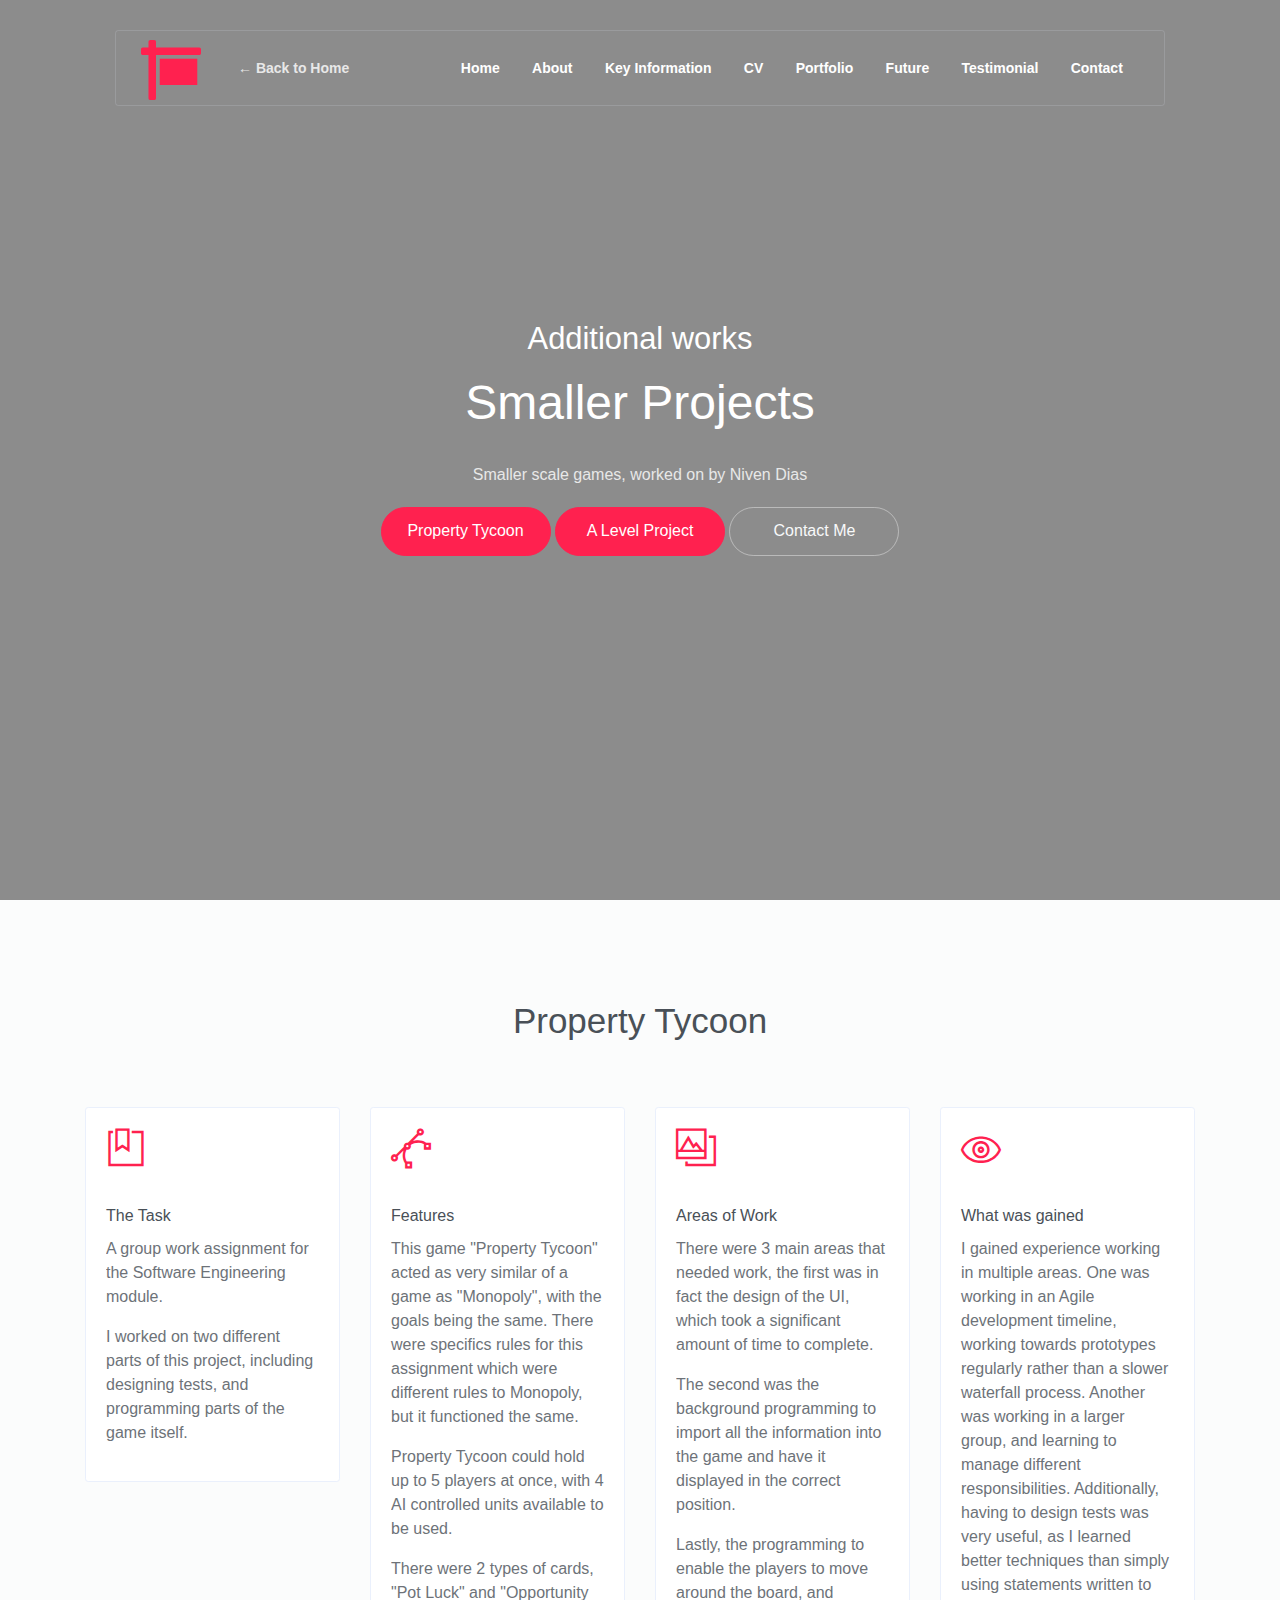
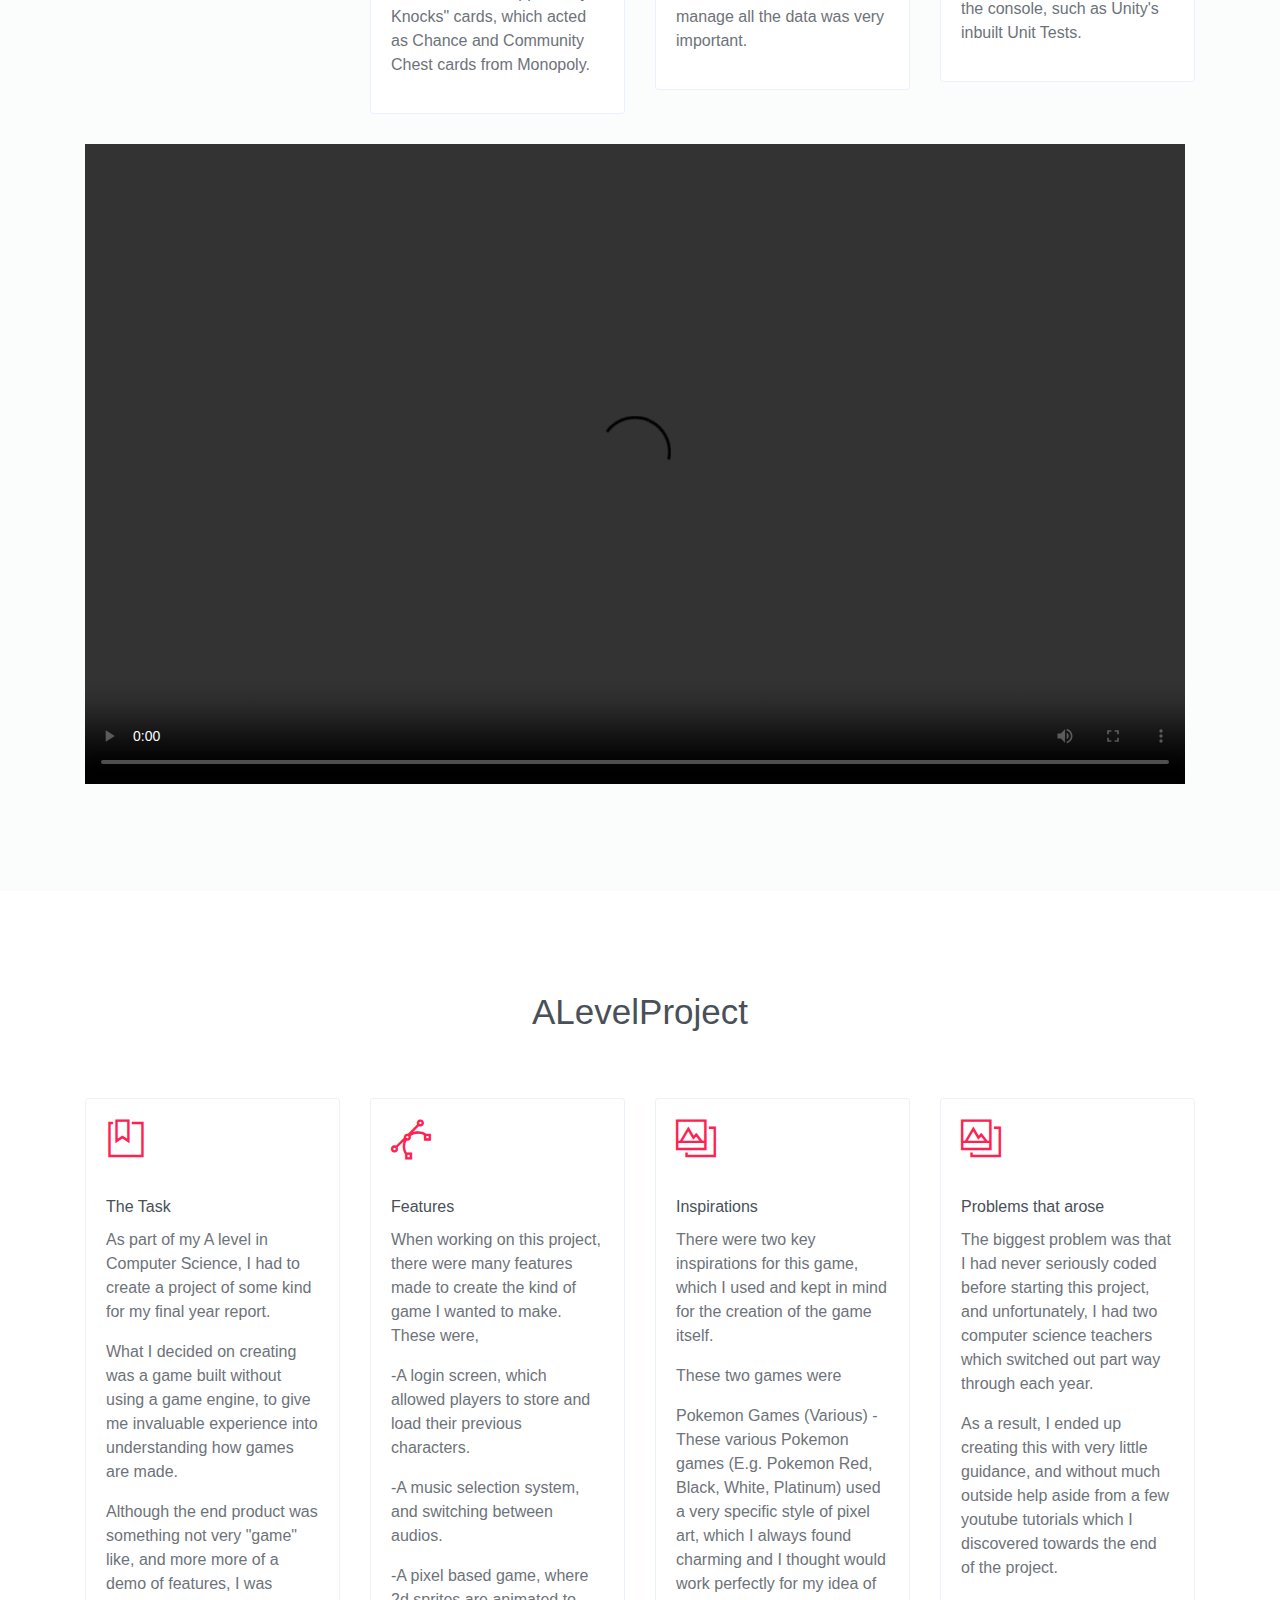
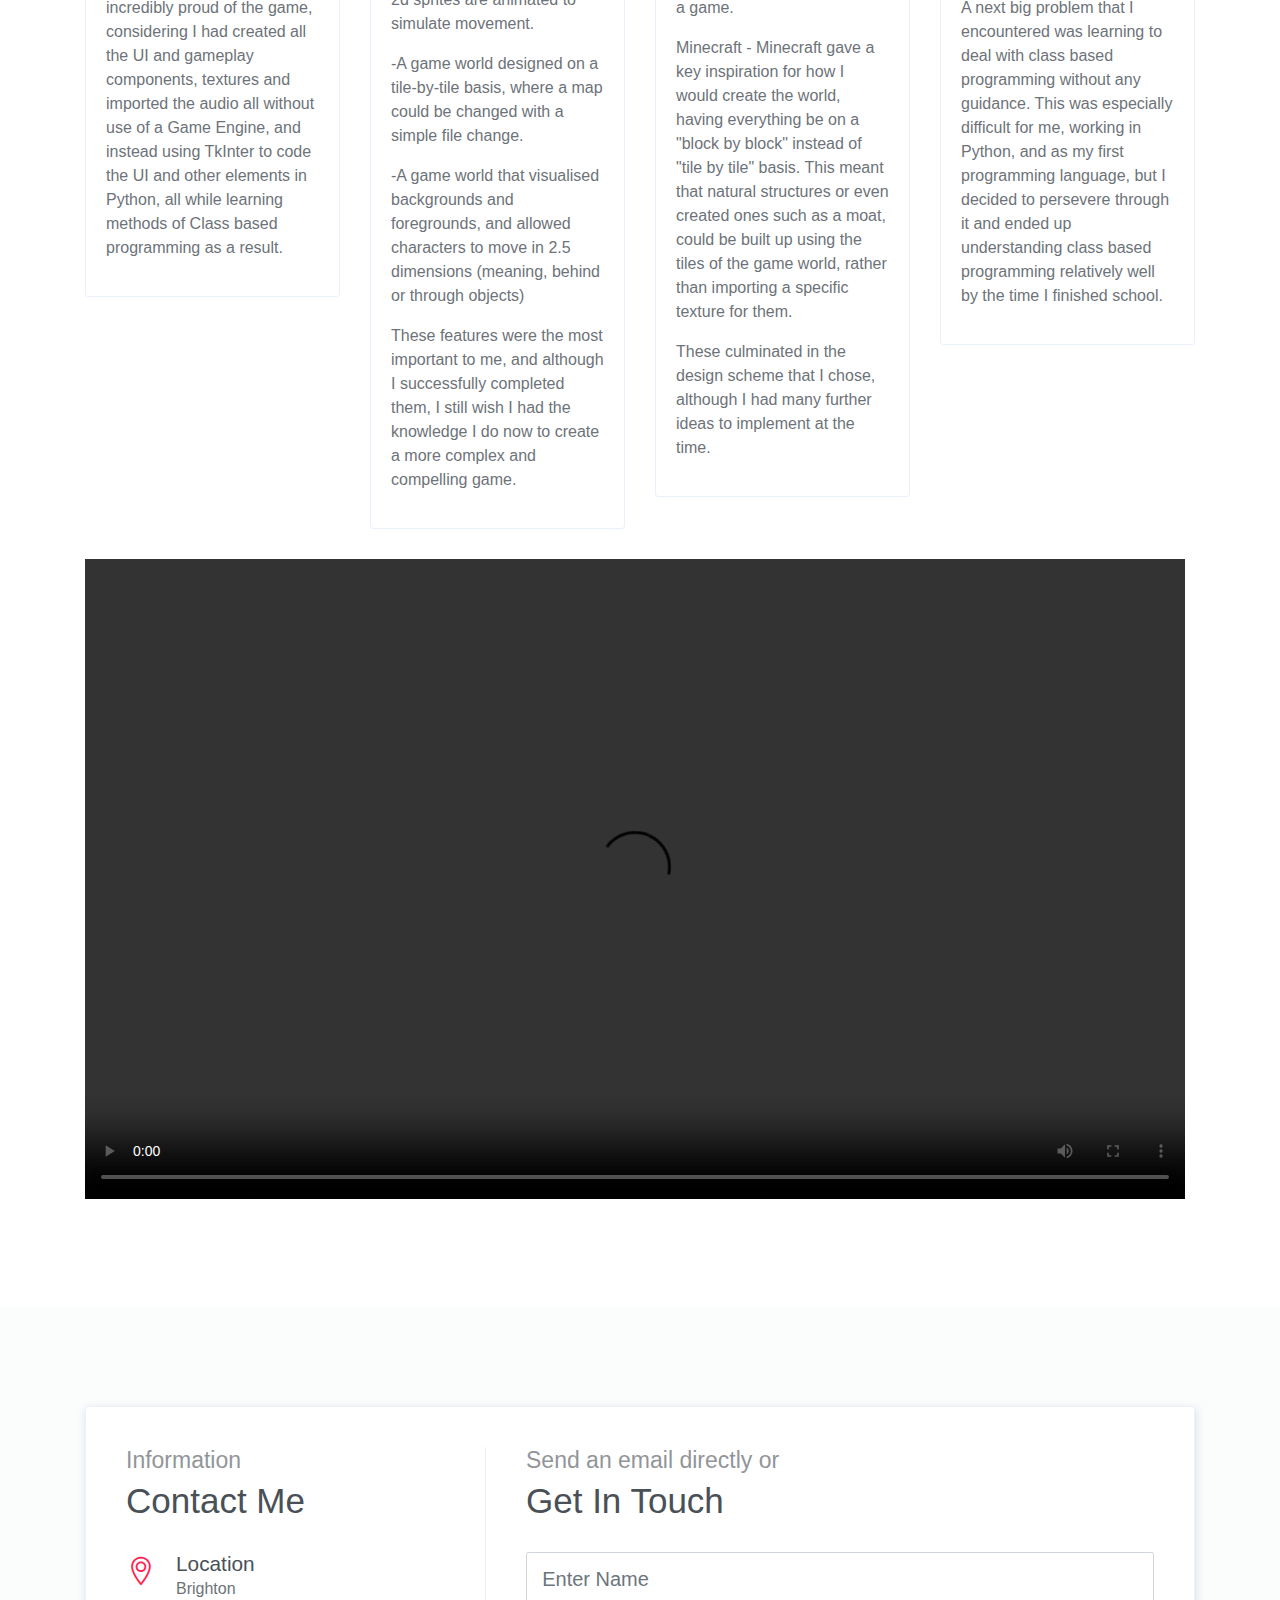
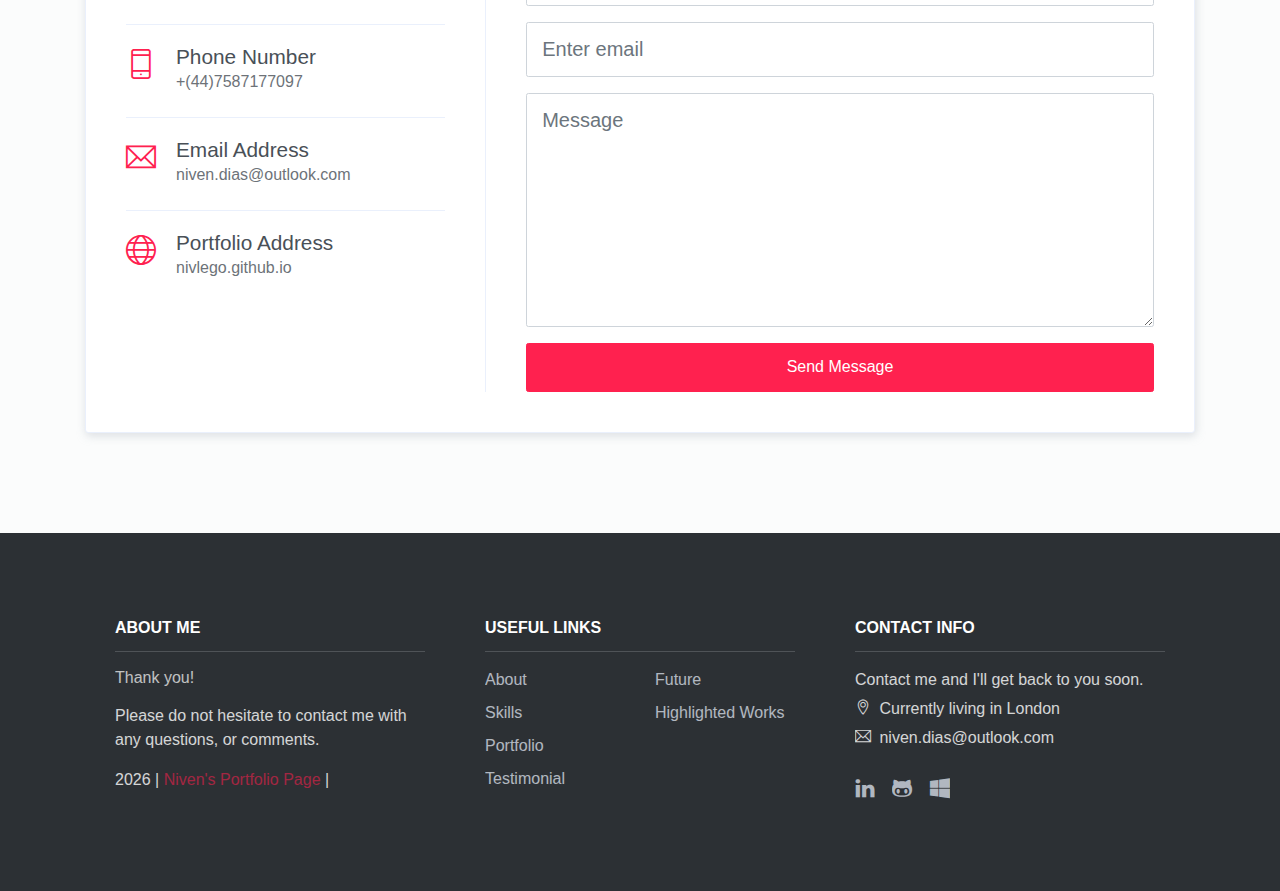
==== ALevelAndTycoon.html @ 2b9d2f29 "Portfolio v1" ====
<!DOCTYPE html>
<html lang="en">
<head>
	<meta charset="utf-8">
    <meta name="viewport" content="width=device-width, initial-scale=1, shrink-to-fit=no">
    <meta name="description" content="Start your development with Creative Studio landing page.">
    <meta name="author" content="Devcrud">
    <title>Niven Dias Portfolio Page</title>

    <!-- font icons -->
    <link rel="stylesheet" href="assets/vendors/themify-icons/css/themify-icons.css">
    <link href="assets/fontawesome/css/all.min.css" rel="stylesheet" /> <!--font help from from https://fontawesome.com/ -->
    <!-- Bootstrap + Creative Studio main styles -->
    <!--  Ti volume for communication , ti-desktop for game engines, ti package for software, ti-comments for teamwork, ti-music-alt for music and piano, 
        ti-game for passion for games,ti-image for fantasy, interested eager to learn becomes ti-pencil,  passion for games is ti-game, Creative mindset = ti-palette  -->
	<link rel="stylesheet" href="assets/css/style.css">
    <!-- background: url(../imgs/header.jpg) no-repeat center center fixed;-->

</head>
<body data-spy="scroll" data-target=".navbar" data-offset="40" id="home">
    
    <!-- Page Navigation -->
    <nav class="navbar custom-navbar navbar-expand-lg navbar-dark" data-spy="affix" data-offset-top="20">
        <div class="container">
            <a class="navbar-brand" href="index.html">
                <i class="fas fa-sign fa-3x mt-1 zd-logo"> </i>
            </a>
            <button class="navbar-toggler" type="button" data-toggle="collapse" data-target="#navbarSupportedContent" aria-controls="navbarSupportedContent" aria-expanded="false" aria-label="Toggle navigation">
                <span></span>
            </button>
            <p class = "nav-link" href = "index.html"> ← Back to Home</p>
            <div class="collapse navbar-collapse" id="navbarSupportedContent">
                <ul class="navbar-nav ml-auto">
                    <li class="nav-item">
                        <a class="nav-link" href="index.html">Home</a>
                    </li>
                    <li class="nav-item">
                        <a class="nav-link" href="index.html#about">About</a>
                    </li>
                    <li class="nav-item">
                        <a class="nav-link" href="index.html#blog">Key Information</a>
                    </li>
                    <li class="nav-item">
                        <a class="nav-link" href="index.html#service">CV</a>
                    </li>
                    <li class="nav-item">
                        <a class="nav-link" href="index.html#portfolio">Portfolio</a>
                    </li>
                    <li class="nav-item">
                        <a class="nav-link" href="index.html#team">Future</a>
                    </li>
                    <li class="nav-item">
                        <a class="nav-link" href="index.html#testimonial">Testimonial</a>
                    </li>
                    <li class="nav-item">
                        <a class="nav-link" href="index.html#contact">Contact</a>
                    </li>
                </ul>
            </div>
        </div>
    </nav>
    <!-- End Of Page Navigation -->

    <!-- Page Header -- background: url(../imgs/backgroundPortfolio.png) no-repeat center center fixed; -->
    <header class="header">
        <video autoplay muted loop plays-inline class = "background-clip"> <!-- muted is a tag to add-->
            <source src ="assets/videos/TycoonAndAlevel.mp4" type = "video/mp4">
        </video>

        <div class="overlay">
            <h4 class="subtitle"> Additional works</h4>
            <h1></h1>
            <h1 >Smaller Projects</h1>
            <br>
            <p> Smaller scale games, worked on by Niven Dias</p>
            <div class="buttons text-center">
                <a href="#tycoon" class="btn btn-primary rounded w-lg btn-lg my-1">Property Tycoon</a>
                <a href="#Alevel" class="btn btn-primary rounded w-lg btn-lg my-1">A Level Project</a>
                <a href="#contact" class="btn btn-outline-light rounded w-lg btn-lg my-1">Contact Me</a>
            </div>              
        </div>      
    </header>


    <section id = "tycoon">
    <div class="container">
        <h5 class="section-title text-center mb-6">Property Tycoon</h5> 
        <div class="row">
            <div class="col-sm-4 col-md-3">
                <div class="card mb-4">
                    <div class="card-body">
                        <h2 class="mb-4"><i class="ti-bookmark-alt text-primary"></i></h2>
                        <h6 class="card-title">The Task</h6>
                        <p>A group work assignment for the Software Engineering module.</p>
                        <p>I worked on two different parts of this project, including designing tests, and programming parts of the game itself. </p>
                    </div>
                </div>
            </div>
            <div class="col-sm-4 col-md-3">
                <div class="card mb-4">
                    <div class="card-body">
                        <h2 class="mb-4"><i class="ti-vector text-primary"></i></h2>
                        <h6 class="card-title">Features</h6>
                        <p>This game "Property Tycoon" acted as very similar of a game as "Monopoly", with the goals being the same. There were specifics rules for 
                            this assignment which were different rules to Monopoly, but it functioned the same.</p>
                        <p>Property Tycoon could hold up to 5 players at once, with 4 AI controlled units available to be used. </p>
                        <p>There were 2 types of cards, "Pot Luck" and "Opportunity Knocks" cards, which acted as Chance and Community Chest cards from Monopoly. </p>
                    </div>
                </div>
            </div>
            <div class="col-sm-4 col-md-3">
                <div class="card mb-4">
                    <div class="card-body">
                        <h2 class="mb-4"><i class="ti-gallery text-primary"></i></h2>
                        <h6 class="card-title">Areas of Work</h6>
                        <p>There were 3 main areas that needed work, the first was in fact the design of the UI, which took a significant amount of time to complete. </p>
                        <p>The second was the background programming to import all the information into the game and have it displayed in the correct position.</p>
                        <p>Lastly, the programming to enable the players to move around the board, and manage all the data was very important.</p>
                    </div>
                </div>
            </div>
            <div class="col-sm-4 col-md-3">
                <div class="card mb-4">
                    <div class="card-body" >
                        <h2 class="mb-4"><i class="ti-eye text-primary"></i></h2>
                        <h6 class="card-title">What was gained</h6>
                        <p>I gained experience working in multiple areas. One was working in an Agile development timeline, working towards prototypes regularly rather than a slower waterfall process. 
                            Another was working in a larger group, and learning to manage different responsibilities. Additionally, having to design tests was very useful, as I learned better techniques
                        than simply using statements written to the console, such as Unity's inbuilt Unit Tests. </p>
                        
                    </div>
                </div>
            </div>
            
        </div>
        <video width = "1100" height = "640" controls>
            <source src ="assets/videos/Property Tycoon Gameplay Demo.mp4" type = "video/mp4">
        </video>
    </div>  
    </section>



<!-- A LEVEL SECTION-->
<section id = "Alevel">
    <div class="container">
        <h5 class="section-title text-center mb-6">ALevelProject</h5> 
        <div class="row">
            <div class="col-sm-4 col-md-3">
                <div class="card mb-4">
                    <div class="card-body">
                        <h2 class="mb-4"><i class="ti-bookmark-alt text-primary"></i></h2>
                        <h6 class="card-title">The Task</h6>
                        <p>As part of my A level in Computer Science, I had to create a project of some kind for my final year report. </p>
                        <p>What I decided on creating was a game built without using a game engine, to give me invaluable experience into understanding how games are made.</p>
                        <p>Although the end product was something not very "game" like, and more more of a demo of features, I was incredibly proud of the game, considering I had created all the UI 
                            and gameplay components, textures and imported the audio all without use of a Game Engine, and instead using TkInter to code the UI and other elements in Python, all while learning methods of Class based programming as a result. </p>
                    </div>
                </div>
            </div>
            <div class="col-sm-4 col-md-3">
                <div class="card mb-4">
                    <div class="card-body">
                        <h2 class="mb-4"><i class="ti-vector text-primary"></i></h2>
                        <h6 class="card-title">Features</h6>
                        <p>When working on this project, there were many features made to create the kind of game I wanted to make. These were,</p>
                        <p>-A login screen, which allowed players to store and load their previous characters.</p>
                        <p>-A music selection system, and switching between audios. </p>
                        <p>-A pixel based game, where 2d sprites are animated to simulate movement.</p>
                        <p>-A game world designed on a tile-by-tile basis, where a map could be changed with a simple file change. </p>
                        <p>-A game world that visualised backgrounds and foregrounds, and allowed characters to move in 2.5 dimensions (meaning, behind or through objects)</p>
                        <p>These features were the most important to me, and although I successfully completed them, I still wish I had the knowledge I do now to create a more complex and compelling game.</p>
                    </div>
                </div>
            </div>
            <div class="col-sm-4 col-md-3">
                <div class="card mb-4">
                    <div class="card-body">
                        <h2 class="mb-4"><i class="ti-gallery text-primary"></i></h2>
                        <h6 class="card-title">Inspirations</h6>
                        <p>There were two key inspirations for this game, which I used and kept in mind for the creation of the game itself.</p>
                        <p>These two games were</p>
                        <p>Pokemon Games (Various) -  These various Pokemon games (E.g. Pokemon Red, Black, White, Platinum) used a very specific style of pixel art, which I always found charming and I thought would work perfectly for my idea of a game. </p>
                        <p>Minecraft - Minecraft gave a key inspiration for how I would create the world, having everything be on a "block by block" instead of "tile by tile" basis. This meant that natural structures
                            or even created ones such as a moat, could be built up using the tiles of the game world, rather than importing a specific texture for them.
                        </p>
                        <p>These culminated in the design scheme that I chose, although I had many further ideas to implement at the time.</p>
                    </div>
                </div>
            </div>
            <div class="col-sm-4 col-md-3">
                <div class="card mb-4">
                    <div class="card-body" >
                        <h2 class="mb-4"><i class="ti-gallery text-primary"></i></h2>
                        <h6 class="card-title">Problems that arose</h6>
                        <p>The biggest problem was that I had never seriously coded before starting this project, and unfortunately, I had two computer science teachers which switched out part way through each year.
                        </p><p>As a result, I ended up creating this with very little guidance, and without much outside help aside from a few youtube tutorials which I discovered towards the end of the project. </p>
                        <p>A next big problem that I encountered was learning to deal with class based programming without any guidance. This was especially difficult for me, working in Python, and as my first 
                            programming language, but I decided to persevere through it and ended up understanding class based programming relatively well by the time I finished school.
                        </p>
                    </div>
                </div>
            </div>
            
        </div>
        <video width = "1100" height = "640" controls>
            <source src ="assets/videos/AlevelProjectGameplayDemo.mp4" type = "video/mp4">
        </video>
    </div>  
    </section>



    <!--  CONTACT SECTION -----------------------------------------------------------------------------------------------------------------------------  -->
    <section id="contact">
        <div class="container">
            <div class="contact-card">
                <div class="infos">
                    <h6 class="section-subtitle">Information</h6>
                    <h6 class="section-title mb-4">Contact Me</h6>

                    <div class="item">
                        <i class="ti-location-pin"></i>
                        <div class="">
                            <h5>Location</h5>
                            <p> Brighton</p>
                        </div>                          
                    </div>
                    <div class="item">
                        <i class="ti-mobile"></i>
                        <div>
                            <h5>Phone Number</h5>
                            <p>+(44)7587177097 </p>
                        </div>                          
                    </div>
                    <div class="item">
                        <i class="ti-email"></i>
                        <div class="mb-0">
                            <h5>Email Address</h5>
                            <p>niven.dias@outlook.com</p>
                        </div>
                    </div>
                    <div class="item">
                        <i class="ti-world"></i>
                        <div class="mb-0">
                            <h5>Portfolio Address</h5>
                            <p>nivlego.github.io</p>
                        </div>
                    </div>
                </div>
                <div class="form">
                    <h6 class="section-subtitle"> Send an email directly or</h6>
                    <h6 class="section-title mb-4">Get In Touch</h6>
                    <form action = "https://formsubmit.co/f9f299e55e6666d74990e8d559aab393" method = "POST">
                        <div class="form-group">
                            <input name = "name" type="text" class="form-control form-control-lg" id="exampleInputEmail1" aria-describedby="emailHelp" placeholder="Enter Name" required>
                        </div>
                        <div class="form-group">
                            <input name = "email" type="email" class="form-control form-control-lg" id="exampleInputEmail1" aria-describedby="emailHelp" placeholder="Enter email" required>
                        </div>
                        <div class="form-group">
                            <textarea name="contact-message" id="" cols="30" rows="7" class="form-control form-control-lg" placeholder="Message"></textarea>
                        </div>
                        <button type="submit" class="btn btn-primary btn-block btn-lg mt-3">Send Message</button>
                    </form>
                </div>
            </div>
        </div>
    </section>
    <!-- Contact Section -->


    <section class="has-bg-img py-0">
        <div class="container">
            <div class="footer">
                <div class="footer-lists">
                    <ul class="list">
                        <li class="list-head">
                            <h6 class="font-weight-bold">ABOUT ME</h6>
                        </li>
                        <li class="list-body">
                            <a >
                                <h6>Thank you!</h6>
                            </a>
                            <p>Please do not hesitate to contact me with any questions, or comments. </p> 
                            <p class="mt-3">
                                <script>document.write(new Date().getFullYear()) </script> | <a class="d-inline text-primary" href="https://nivlego.github.io">Niven's Portfolio Page</a> |
                            </p>                   
                        </li>
                    </ul>
                    <ul class="list">
                        <li class="list-head">
                            <h6 class="font-weight-bold">USEFUL LINKS</h6>
                        </li>
                        <li class="list-body">
                            <div class="row">
                                <div class="col">
                                    <a href="#about">About</a>
                                    <a href="#service">Skills</a>
                                    <a href="#portfolio">Portfolio</a>
                                    <a href="#testmonail">Testimonial</a>
                                </div>
                                <div class="col">
                                    <a href="#team">Future</a>
                                    <a href="#blog">Highlighted Works</a>
                                    <a href="#"></a>
                                    <a href="#"></a>                  
                                </div>
                            </div>
                        </li>
                    </ul>
                    <ul class="list">
                        <li class="list-head">
                            <h6 class="font-weight-bold">CONTACT INFO</h6>
                        </li>
                        <li class="list-body">
                            <p>Contact me and I'll get back to you soon.</p>
                            <p><i class="ti-location-pin"></i> Currently living in London</p>
                            <p><i class="ti-email"></i>  niven.dias@outlook.com</p>
                            <div class="social-links">
                                <a href="javascript:void(0)" class="link"><i class="ti-linkedin"></i></a>
                                <a href="javascript:void(0)" class="link"><i class="ti-github"></i></a>
                                <a href="javascript:void(0)" class="link"><i class="ti-microsoft-alt"></i></a>
                            </div>
                        </li>
                    </ul>
                </div>
            </div>    
        </div>
    </section>
    <!-- core  -->
    <script src="assets/vendors/jquery/jquery-3.4.1.js"></script>
    <script src="assets/vendors/bootstrap/bootstrap.bundle.js"></script>

    <!-- bootstrap affix -->
    <script src="assets/vendors/bootstrap/bootstrap.affix.js"></script>

    <!-- javascript  -->
    <script src="assets/js/creative-studio/javascript.js"></script>
    <script src="assets/js/creative-studio/slideshow.js"></script>
</body>
</html>
---- assets/vendors/themify-icons/css/themify-icons.css ----
@font-face {
	font-family: 'themify';
	src:url("../fonts/themify.eot?-fvbane");
	src:url("../fonts/themify.eot?#iefix-fvbane") format("embedded-opentype"),
		url("../fonts/themify.woff?-fvbane") format("woff"),
		url("../fonts/themify.ttf?-fvbane") format("truetype"),
		url("../fonts/themify.svg?-fvbane#themify") format("svg");
	font-weight: normal;
	font-style: normal;
}

[class^="ti-"], [class*=" ti-"] {
	font-family: 'themify';
	speak: none;
	font-style: normal;
	font-weight: normal;
	font-variant: normal;
	text-transform: none;
	line-height: 1;

	/* Better Font Rendering =========== */
	-webkit-font-smoothing: antialiased;
	-moz-osx-font-smoothing: grayscale;
}

.ti-wand:before {
	content: "\e600";
}
.ti-volume:before {
	content: "\e601";
}
.ti-user:before {
	content: "\e602";
}
.ti-unlock:before {
	content: "\e603";
}
.ti-unlink:before {
	content: "\e604";
}
.ti-trash:before {
	content: "\e605";
}
.ti-thought:before {
	content: "\e606";
}
.ti-target:before {
	content: "\e607";
}
.ti-tag:before {
	content: "\e608";
}
.ti-tablet:before {
	content: "\e609";
}
.ti-star:before {
	content: "\e60a";
}
.ti-spray:before {
	content: "\e60b";
}
.ti-signal:before {
	content: "\e60c";
}
.ti-shopping-cart:before {
	content: "\e60d";
}
.ti-shopping-cart-full:before {
	content: "\e60e";
}
.ti-settings:before {
	content: "\e60f";
}
.ti-search:before {
	content: "\e610";
}
.ti-zoom-in:before {
	content: "\e611";
}
.ti-zoom-out:before {
	content: "\e612";
}
.ti-cut:before {
	content: "\e613";
}
.ti-ruler:before {
	content: "\e614";
}
.ti-ruler-pencil:before {
	content: "\e615";
}
.ti-ruler-alt:before {
	content: "\e616";
}
.ti-bookmark:before {
	content: "\e617";
}
.ti-bookmark-alt:before {
	content: "\e618";
}
.ti-reload:before {
	content: "\e619";
}
.ti-plus:before {
	content: "\e61a";
}
.ti-pin:before {
	content: "\e61b";
}
.ti-pencil:before {
	content: "\e61c";
}
.ti-pencil-alt:before {
	content: "\e61d";
}
.ti-paint-roller:before {
	content: "\e61e";
}
.ti-paint-bucket:before {
	content: "\e61f";
}
.ti-na:before {
	content: "\e620";
}
.ti-mobile:before {
	content: "\e621";
}
.ti-minus:before {
	content: "\e622";
}
.ti-medall:before {
	content: "\e623";
}
.ti-medall-alt:before {
	content: "\e624";
}
.ti-marker:before {
	content: "\e625";
}
.ti-marker-alt:before {
	content: "\e626";
}
.ti-arrow-up:before {
	content: "\e627";
}
.ti-arrow-right:before {
	content: "\e628";
}
.ti-arrow-left:before {
	content: "\e629";
}
.ti-arrow-down:before {
	content: "\e62a";
}
.ti-lock:before {
	content: "\e62b";
}
.ti-location-arrow:before {
	content: "\e62c";
}
.ti-link:before {
	content: "\e62d";
}
.ti-layout:before {
	content: "\e62e";
}
.ti-layers:before {
	content: "\e62f";
}
.ti-layers-alt:before {
	content: "\e630";
}
.ti-key:before {
	content: "\e631";
}
.ti-import:before {
	content: "\e632";
}
.ti-image:before {
	content: "\e633";
}
.ti-heart:before {
	content: "\e634";
}
.ti-heart-broken:before {
	content: "\e635";
}
.ti-hand-stop:before {
	content: "\e636";
}
.ti-hand-open:before {
	content: "\e637";
}
.ti-hand-drag:before {
	content: "\e638";
}
.ti-folder:before {
	content: "\e639";
}
.ti-flag:before {
	content: "\e63a";
}
.ti-flag-alt:before {
	content: "\e63b";
}
.ti-flag-alt-2:before {
	content: "\e63c";
}
.ti-eye:before {
	content: "\e63d";
}
.ti-export:before {
	content: "\e63e";
}
.ti-exchange-vertical:before {
	content: "\e63f";
}
.ti-desktop:before {
	content: "\e640";
}
.ti-cup:before {
	content: "\e641";
}
.ti-crown:before {
	content: "\e642";
}
.ti-comments:before {
	content: "\e643";
}
.ti-comment:before {
	content: "\e644";
}
.ti-comment-alt:before {
	content: "\e645";
}
.ti-close:before {
	content: "\e646";
}
.ti-clip:before {
	content: "\e647";
}
.ti-angle-up:before {
	content: "\e648";
}
.ti-angle-right:before {
	content: "\e649";
}
.ti-angle-left:before {
	content: "\e64a";
}
.ti-angle-down:before {
	content: "\e64b";
}
.ti-check:before {
	content: "\e64c";
}
.ti-check-box:before {
	content: "\e64d";
}
.ti-camera:before {
	content: "\e64e";
}
.ti-announcement:before {
	content: "\e64f";
}
.ti-brush:before {
	content: "\e650";
}
.ti-briefcase:before {
	content: "\e651";
}
.ti-bolt:before {
	content: "\e652";
}
.ti-bolt-alt:before {
	content: "\e653";
}
.ti-blackboard:before {
	content: "\e654";
}
.ti-bag:before {
	content: "\e655";
}
.ti-move:before {
	content: "\e656";
}
.ti-arrows-vertical:before {
	content: "\e657";
}
.ti-arrows-horizontal:before {
	content: "\e658";
}
.ti-fullscreen:before {
	content: "\e659";
}
.ti-arrow-top-right:before {
	content: "\e65a";
}
.ti-arrow-top-left:before {
	content: "\e65b";
}
.ti-arrow-circle-up:before {
	content: "\e65c";
}
.ti-arrow-circle-right:before {
	content: "\e65d";
}
.ti-arrow-circle-left:before {
	content: "\e65e";
}
.ti-arrow-circle-down:before {
	content: "\e65f";
}
.ti-angle-double-up:before {
	content: "\e660";
}
.ti-angle-double-right:before {
	content: "\e661";
}
.ti-angle-double-left:before {
	content: "\e662";
}
.ti-angle-double-down:before {
	content: "\e663";
}
.ti-zip:before {
	content: "\e664";
}
.ti-world:before {
	content: "\e665";
}
.ti-wheelchair:before {
	content: "\e666";
}
.ti-view-list:before {
	content: "\e667";
}
.ti-view-list-alt:before {
	content: "\e668";
}
.ti-view-grid:before {
	content: "\e669";
}
.ti-uppercase:before {
	content: "\e66a";
}
.ti-upload:before {
	content: "\e66b";
}
.ti-underline:before {
	content: "\e66c";
}
.ti-truck:before {
	content: "\e66d";
}
.ti-timer:before {
	content: "\e66e";
}
.ti-ticket:before {
	content: "\e66f";
}
.ti-thumb-up:before {
	content: "\e670";
}
.ti-thumb-down:before {
	content: "\e671";
}
.ti-text:before {
	content: "\e672";
}
.ti-stats-up:before {
	content: "\e673";
}
.ti-stats-down:before {
	content: "\e674";
}
.ti-split-v:before {
	content: "\e675";
}
.ti-split-h:before {
	content: "\e676";
}
.ti-smallcap:before {
	content: "\e677";
}
.ti-shine:before {
	content: "\e678";
}
.ti-shift-right:before {
	content: "\e679";
}
.ti-shift-left:before {
	content: "\e67a";
}
.ti-shield:before {
	content: "\e67b";
}
.ti-notepad:before {
	content: "\e67c";
}
.ti-server:before {
	content: "\e67d";
}
.ti-quote-right:before {
	content: "\e67e";
}
.ti-quote-left:before {
	content: "\e67f";
}
.ti-pulse:before {
	content: "\e680";
}
.ti-printer:before {
	content: "\e681";
}
.ti-power-off:before {
	content: "\e682";
}
.ti-plug:before {
	content: "\e683";
}
.ti-pie-chart:before {
	content: "\e684";
}
.ti-paragraph:before {
	content: "\e685";
}
.ti-panel:before {
	content: "\e686";
}
.ti-package:before {
	content: "\e687";
}
.ti-music:before {
	content: "\e688";
}
.ti-music-alt:before {
	content: "\e689";
}
.ti-mouse:before {
	content: "\e68a";
}
.ti-mouse-alt:before {
	content: "\e68b";
}
.ti-money:before {
	content: "\e68c";
}
.ti-microphone:before {
	content: "\e68d";
}
.ti-menu:before {
	content: "\e68e";
}
.ti-menu-alt:before {
	content: "\e68f";
}
.ti-map:before {
	content: "\e690";
}
.ti-map-alt:before {
	content: "\e691";
}
.ti-loop:before {
	content: "\e692";
}
.ti-location-pin:before {
	content: "\e693";
}
.ti-list:before {
	content: "\e694";
}
.ti-light-bulb:before {
	content: "\e695";
}
.ti-Italic:before {
	content: "\e696";
}
.ti-info:before {
	content: "\e697";
}
.ti-infinite:before {
	content: "\e698";
}
.ti-id-badge:before {
	content: "\e699";
}
.ti-hummer:before {
	content: "\e69a";
}
.ti-home:before {
	content: "\e69b";
}
.ti-help:before {
	content: "\e69c";
}
.ti-headphone:before {
	content: "\e69d";
}
.ti-harddrives:before {
	content: "\e69e";
}
.ti-harddrive:before {
	content: "\e69f";
}
.ti-gift:before {
	content: "\e6a0";
}
.ti-game:before {
	content: "\e6a1";
}
.ti-filter:before {
	content: "\e6a2";
}
.ti-files:before {
	content: "\e6a3";
}
.ti-file:before {
	content: "\e6a4";
}
.ti-eraser:before {
	content: "\e6a5";
}
.ti-envelope:before {
	content: "\e6a6";
}
.ti-download:before {
	content: "\e6a7";
}
.ti-direction:before {
	content: "\e6a8";
}
.ti-direction-alt:before {
	content: "\e6a9";
}
.ti-dashboard:before {
	content: "\e6aa";
}
.ti-control-stop:before {
	content: "\e6ab";
}
.ti-control-shuffle:before {
	content: "\e6ac";
}
.ti-control-play:before {
	content: "\e6ad";
}
.ti-control-pause:before {
	content: "\e6ae";
}
.ti-control-forward:before {
	content: "\e6af";
}
.ti-control-backward:before {
	content: "\e6b0";
}
.ti-cloud:before {
	content: "\e6b1";
}
.ti-cloud-up:before {
	content: "\e6b2";
}
.ti-cloud-down:before {
	content: "\e6b3";
}
.ti-clipboard:before {
	content: "\e6b4";
}
.ti-car:before {
	content: "\e6b5";
}
.ti-calendar:before {
	content: "\e6b6";
}
.ti-book:before {
	content: "\e6b7";
}
.ti-bell:before {
	content: "\e6b8";
}
.ti-basketball:before {
	content: "\e6b9";
}
.ti-bar-chart:before {
	content: "\e6ba";
}
.ti-bar-chart-alt:before {
	content: "\e6bb";
}
.ti-back-right:before {
	content: "\e6bc";
}
.ti-back-left:before {
	content: "\e6bd";
}
.ti-arrows-corner:before {
	content: "\e6be";
}
.ti-archive:before {
	content: "\e6bf";
}
.ti-anchor:before {
	content: "\e6c0";
}
.ti-align-right:before {
	content: "\e6c1";
}
.ti-align-left:before {
	content: "\e6c2";
}
.ti-align-justify:before {
	content: "\e6c3";
}
.ti-align-center:before {
	content: "\e6c4";
}
.ti-alert:before {
	content: "\e6c5";
}
.ti-alarm-clock:before {
	content: "\e6c6";
}
.ti-agenda:before {
	content: "\e6c7";
}
.ti-write:before {
	content: "\e6c8";
}
.ti-window:before {
	content: "\e6c9";
}
.ti-widgetized:before {
	content: "\e6ca";
}
.ti-widget:before {
	content: "\e6cb";
}
.ti-widget-alt:before {
	content: "\e6cc";
}
.ti-wallet:before {
	content: "\e6cd";
}
.ti-video-clapper:before {
	content: "\e6ce";
}
.ti-video-camera:before {
	content: "\e6cf";
}
.ti-vector:before {
	content: "\e6d0";
}
.ti-themify-logo:before {
	content: "\e6d1";
}
.ti-themify-favicon:before {
	content: "\e6d2";
}
.ti-themify-favicon-alt:before {
	content: "\e6d3";
}
.ti-support:before {
	content: "\e6d4";
}
.ti-stamp:before {
	content: "\e6d5";
}
.ti-split-v-alt:before {
	content: "\e6d6";
}
.ti-slice:before {
	content: "\e6d7";
}
.ti-shortcode:before {
	content: "\e6d8";
}
.ti-shift-right-alt:before {
	content: "\e6d9";
}
.ti-shift-left-alt:before {
	content: "\e6da";
}
.ti-ruler-alt-2:before {
	content: "\e6db";
}
.ti-receipt:before {
	content: "\e6dc";
}
.ti-pin2:before {
	content: "\e6dd";
}
.ti-pin-alt:before {
	content: "\e6de";
}
.ti-pencil-alt2:before {
	content: "\e6df";
}
.ti-palette:before {
	content: "\e6e0";
}
.ti-more:before {
	content: "\e6e1";
}
.ti-more-alt:before {
	content: "\e6e2";
}
.ti-microphone-alt:before {
	content: "\e6e3";
}
.ti-magnet:before {
	content: "\e6e4";
}
.ti-line-double:before {
	content: "\e6e5";
}
.ti-line-dotted:before {
	content: "\e6e6";
}
.ti-line-dashed:before {
	content: "\e6e7";
}
.ti-layout-width-full:before {
	content: "\e6e8";
}
.ti-layout-width-default:before {
	content: "\e6e9";
}
.ti-layout-width-default-alt:before {
	content: "\e6ea";
}
.ti-layout-tab:before {
	content: "\e6eb";
}
.ti-layout-tab-window:before {
	content: "\e6ec";
}
.ti-layout-tab-v:before {
	content: "\e6ed";
}
.ti-layout-tab-min:before {
	content: "\e6ee";
}
.ti-layout-slider:before {
	content: "\e6ef";
}
.ti-layout-slider-alt:before {
	content: "\e6f0";
}
.ti-layout-sidebar-right:before {
	content: "\e6f1";
}
.ti-layout-sidebar-none:before {
	content: "\e6f2";
}
.ti-layout-sidebar-left:before {
	content: "\e6f3";
}
.ti-layout-placeholder:before {
	content: "\e6f4";
}
.ti-layout-menu:before {
	content: "\e6f5";
}
.ti-layout-menu-v:before {
	content: "\e6f6";
}
.ti-layout-menu-separated:before {
	content: "\e6f7";
}
.ti-layout-menu-full:before {
	content: "\e6f8";
}
.ti-layout-media-right-alt:before {
	content: "\e6f9";
}
.ti-layout-media-right:before {
	content: "\e6fa";
}
.ti-layout-media-overlay:before {
	content: "\e6fb";
}
.ti-layout-media-overlay-alt:before {
	content: "\e6fc";
}
.ti-layout-media-overlay-alt-2:before {
	content: "\e6fd";
}
.ti-layout-media-left-alt:before {
	content: "\e6fe";
}
.ti-layout-media-left:before {
	content: "\e6ff";
}
.ti-layout-media-center-alt:before {
	content: "\e700";
}
.ti-layout-media-center:before {
	content: "\e701";
}
.ti-layout-list-thumb:before {
	content: "\e702";
}
.ti-layout-list-thumb-alt:before {
	content: "\e703";
}
.ti-layout-list-post:before {
	content: "\e704";
}
.ti-layout-list-large-image:before {
	content: "\e705";
}
.ti-layout-line-solid:before {
	content: "\e706";
}
.ti-layout-grid4:before {
	content: "\e707";
}
.ti-layout-grid3:before {
	content: "\e708";
}
.ti-layout-grid2:before {
	content: "\e709";
}
.ti-layout-grid2-thumb:before {
	content: "\e70a";
}
.ti-layout-cta-right:before {
	content: "\e70b";
}
.ti-layout-cta-left:before {
	content: "\e70c";
}
.ti-layout-cta-center:before {
	content: "\e70d";
}
.ti-layout-cta-btn-right:before {
	content: "\e70e";
}
.ti-layout-cta-btn-left:before {
	content: "\e70f";
}
.ti-layout-column4:before {
	content: "\e710";
}
.ti-layout-column3:before {
	content: "\e711";
}
.ti-layout-column2:before {
	content: "\e712";
}
.ti-layout-accordion-separated:before {
	content: "\e713";
}
.ti-layout-accordion-merged:before {
	content: "\e714";
}
.ti-layout-accordion-list:before {
	content: "\e715";
}
.ti-ink-pen:before {
	content: "\e716";
}
.ti-info-alt:before {
	content: "\e717";
}
.ti-help-alt:before {
	content: "\e718";
}
.ti-headphone-alt:before {
	content: "\e719";
}
.ti-hand-point-up:before {
	content: "\e71a";
}
.ti-hand-point-right:before {
	content: "\e71b";
}
.ti-hand-point-left:before {
	content: "\e71c";
}
.ti-hand-point-down:before {
	content: "\e71d";
}
.ti-gallery:before {
	content: "\e71e";
}
.ti-face-smile:before {
	content: "\e71f";
}
.ti-face-sad:before {
	content: "\e720";
}
.ti-credit-card:before {
	content: "\e721";
}
.ti-control-skip-forward:before {
	content: "\e722";
}
.ti-control-skip-backward:before {
	content: "\e723";
}
.ti-control-record:before {
	content: "\e724";
}
.ti-control-eject:before {
	content: "\e725";
}
.ti-comments-smiley:before {
	content: "\e726";
}
.ti-brush-alt:before {
	content: "\e727";
}
.ti-youtube:before {
	content: "\e728";
}
.ti-vimeo:before {
	content: "\e729";
}
.ti-twitter:before {
	content: "\e72a";
}
.ti-time:before {
	content: "\e72b";
}
.ti-tumblr:before {
	content: "\e72c";
}
.ti-skype:before {
	content: "\e72d";
}
.ti-share:before {
	content: "\e72e";
}
.ti-share-alt:before {
	content: "\e72f";
}
.ti-rocket:before {
	content: "\e730";
}
.ti-pinterest:before {
	content: "\e731";
}
.ti-new-window:before {
	content: "\e732";
}
.ti-microsoft:before {
	content: "\e733";
}
.ti-list-ol:before {
	content: "\e734";
}
.ti-linkedin:before {
	content: "\e735";
}
.ti-layout-sidebar-2:before {
	content: "\e736";
}
.ti-layout-grid4-alt:before {
	content: "\e737";
}
.ti-layout-grid3-alt:before {
	content: "\e738";
}
.ti-layout-grid2-alt:before {
	content: "\e739";
}
.ti-layout-column4-alt:before {
	content: "\e73a";
}
.ti-layout-column3-alt:before {
	content: "\e73b";
}
.ti-layout-column2-alt:before {
	content: "\e73c";
}
.ti-instagram:before {
	content: "\e73d";
}
.ti-google:before {
	content: "\e73e";
}
.ti-github:before {
	content: "\e73f";
}
.ti-flickr:before {
	content: "\e740";
}
.ti-facebook:before {
	content: "\e741";
}
.ti-dropbox:before {
	content: "\e742";
}
.ti-dribbble:before {
	content: "\e743";
}
.ti-apple:before {
	content: "\e744";
}
.ti-android:before {
	content: "\e745";
}
.ti-save:before {
	content: "\e746";
}
.ti-save-alt:before {
	content: "\e747";
}
.ti-yahoo:before {
	content: "\e748";
}
.ti-wordpress:before {
	content: "\e749";
}
.ti-vimeo-alt:before {
	content: "\e74a";
}
.ti-twitter-alt:before {
	content: "\e74b";
}
.ti-tumblr-alt:before {
	content: "\e74c";
}
.ti-trello:before {
	content: "\e74d";
}
.ti-stack-overflow:before {
	content: "\e74e";
}
.ti-soundcloud:before {
	content: "\e74f";
}
.ti-sharethis:before {
	content: "\e750";
}
.ti-sharethis-alt:before {
	content: "\e751";
}
.ti-reddit:before {
	content: "\e752";
}
.ti-pinterest-alt:before {
	content: "\e753";
}
.ti-microsoft-alt:before {
	content: "\e754";
}
.ti-linux:before {
	content: "\e755";
}
.ti-jsfiddle:before {
	content: "\e756";
}
.ti-joomla:before {
	content: "\e757";
}
.ti-html5:before {
	content: "\e758";
}
.ti-flickr-alt:before {
	content: "\e759";
}
.ti-email:before {
	content: "\e75a";
}
.ti-drupal:before {
	content: "\e75b";
}
.ti-dropbox-alt:before {
	content: "\e75c";
}
.ti-css3:before {
	content: "\e75d";
}
.ti-rss:before {
	content: "\e75e";
}
.ti-rss-alt:before {
	content: "\e75f";
}
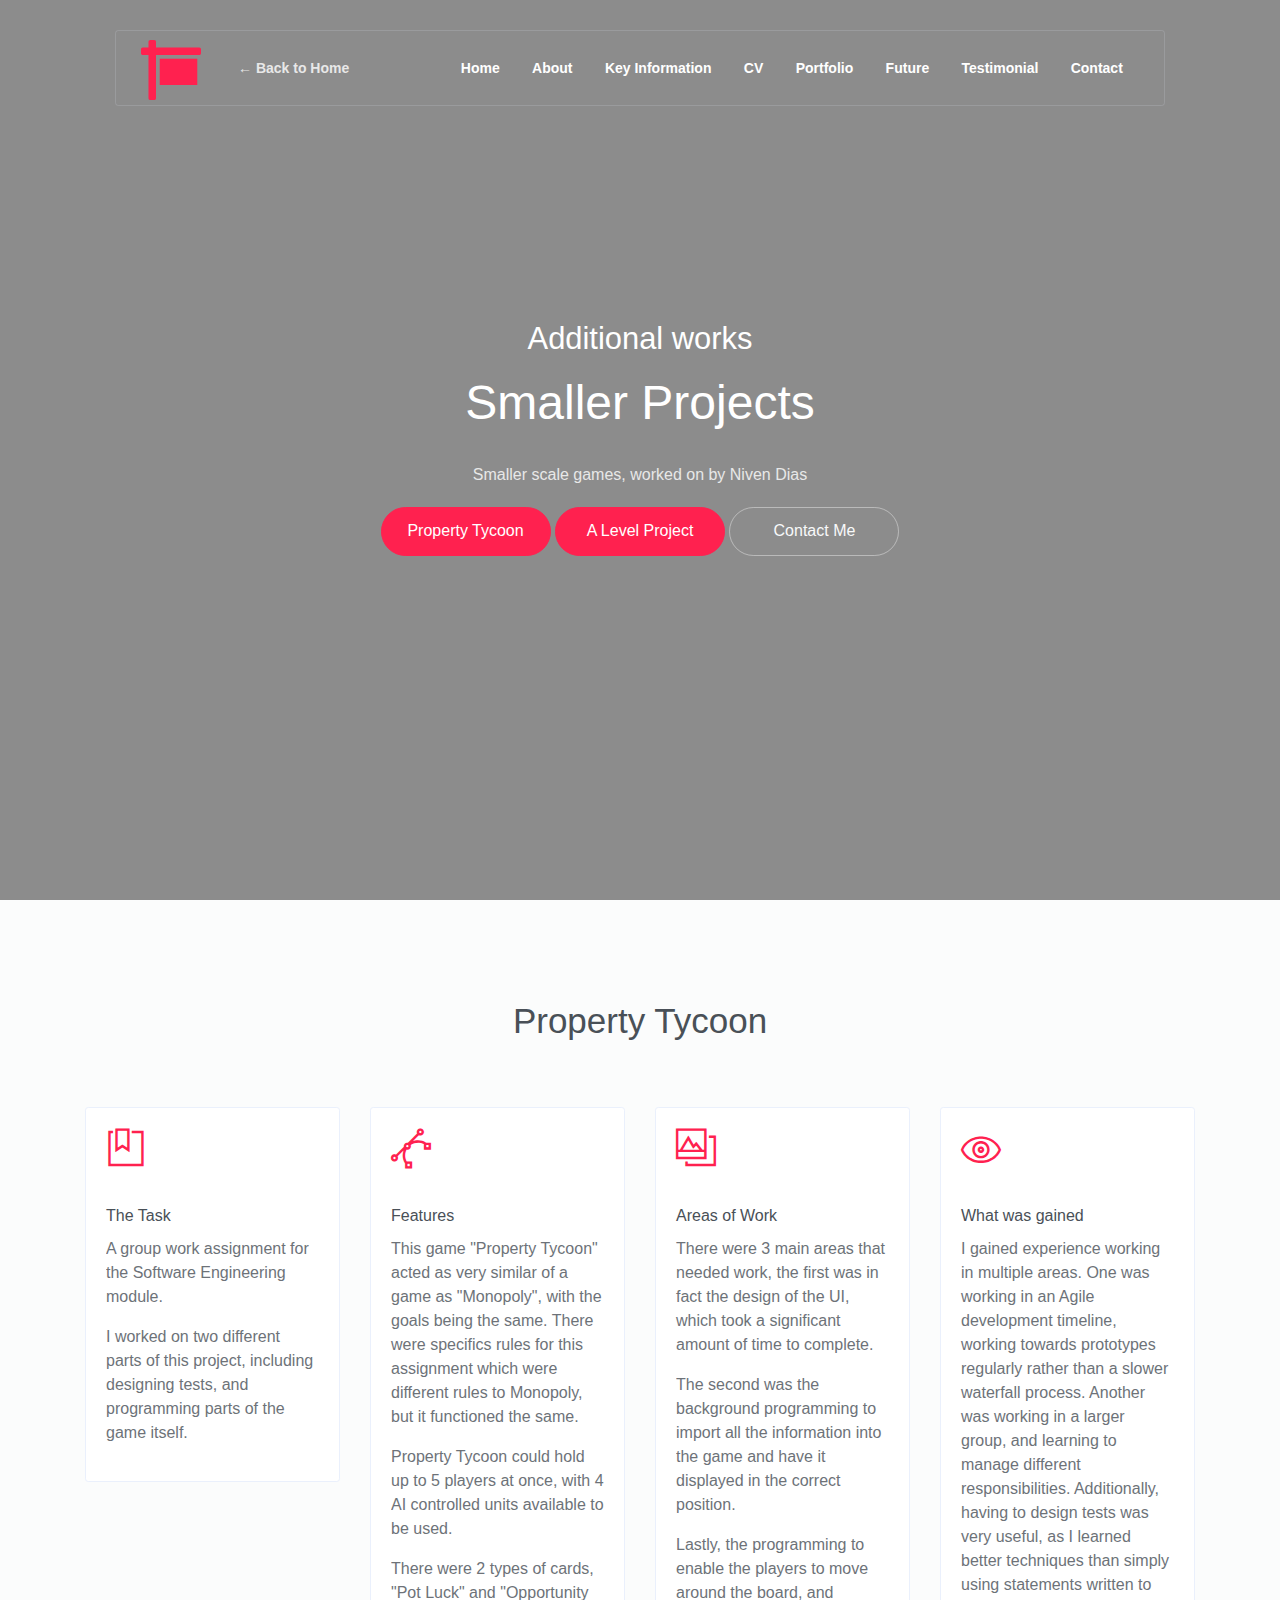
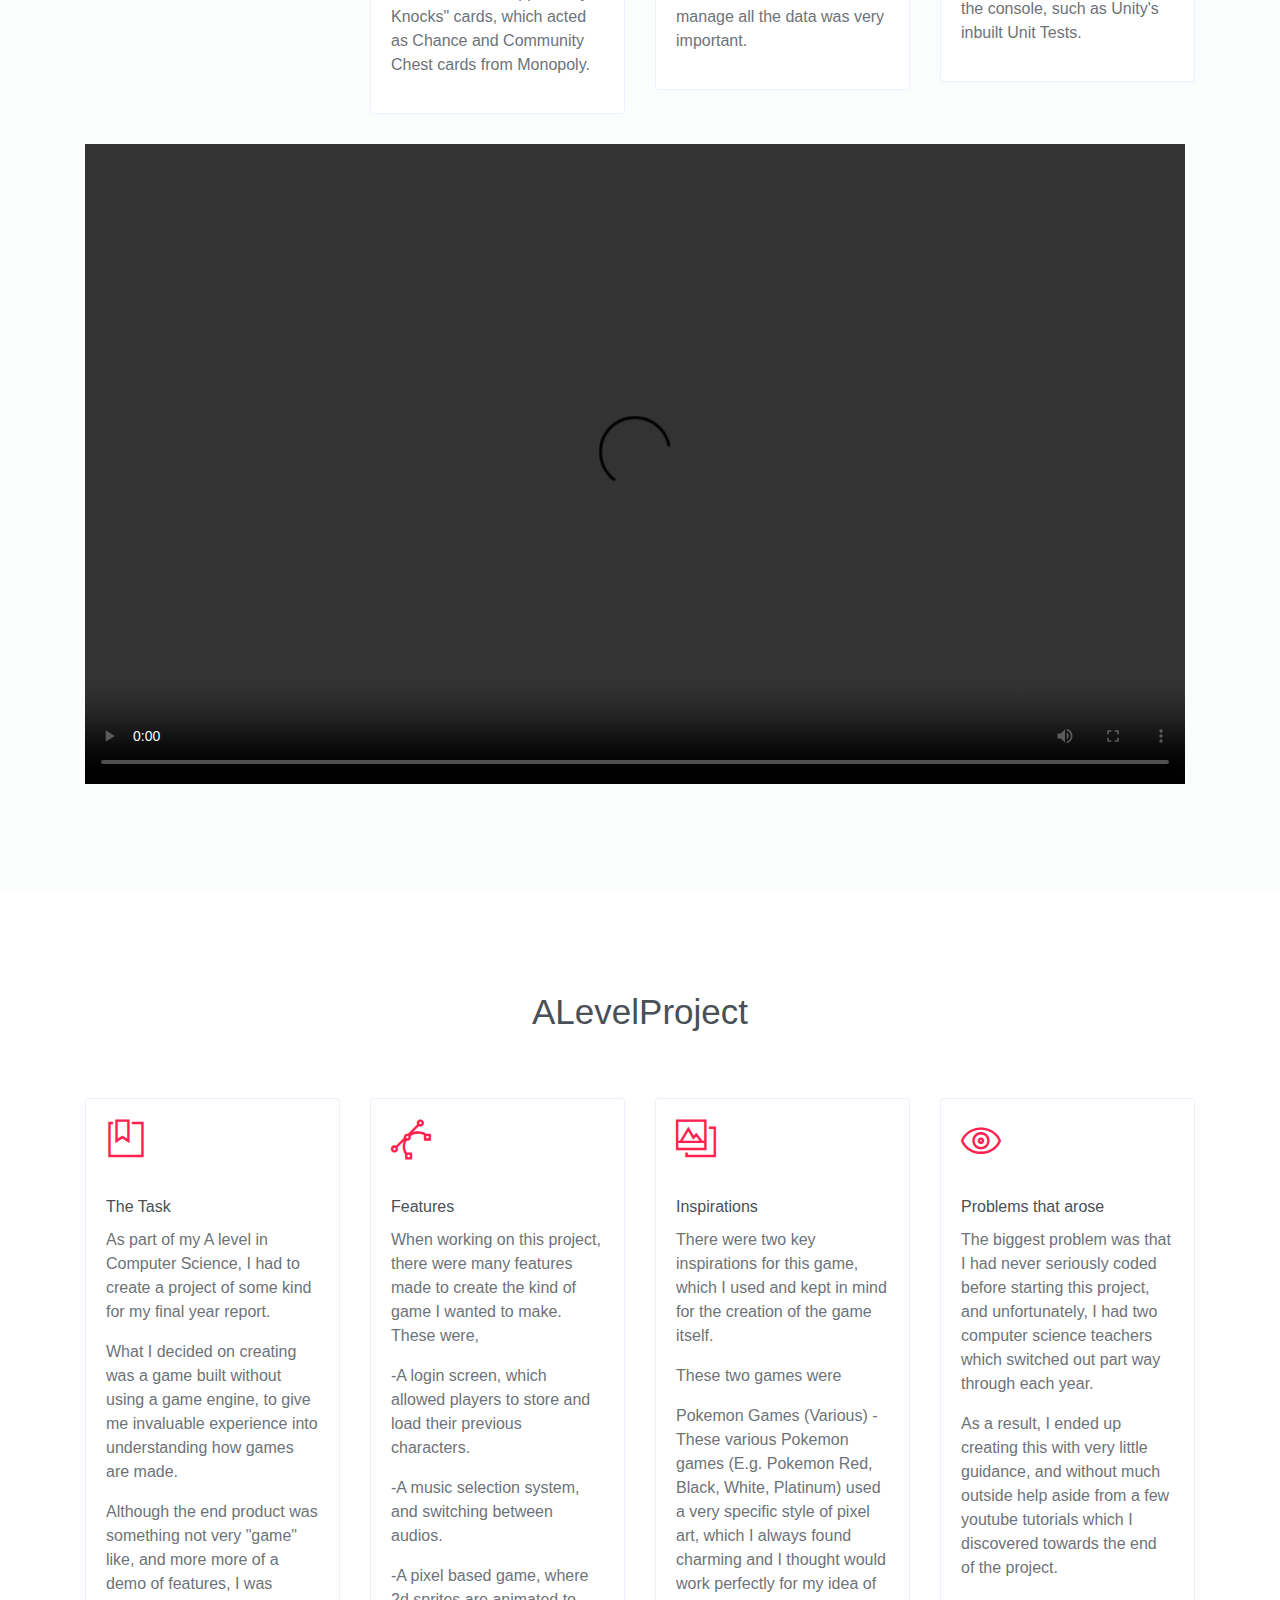
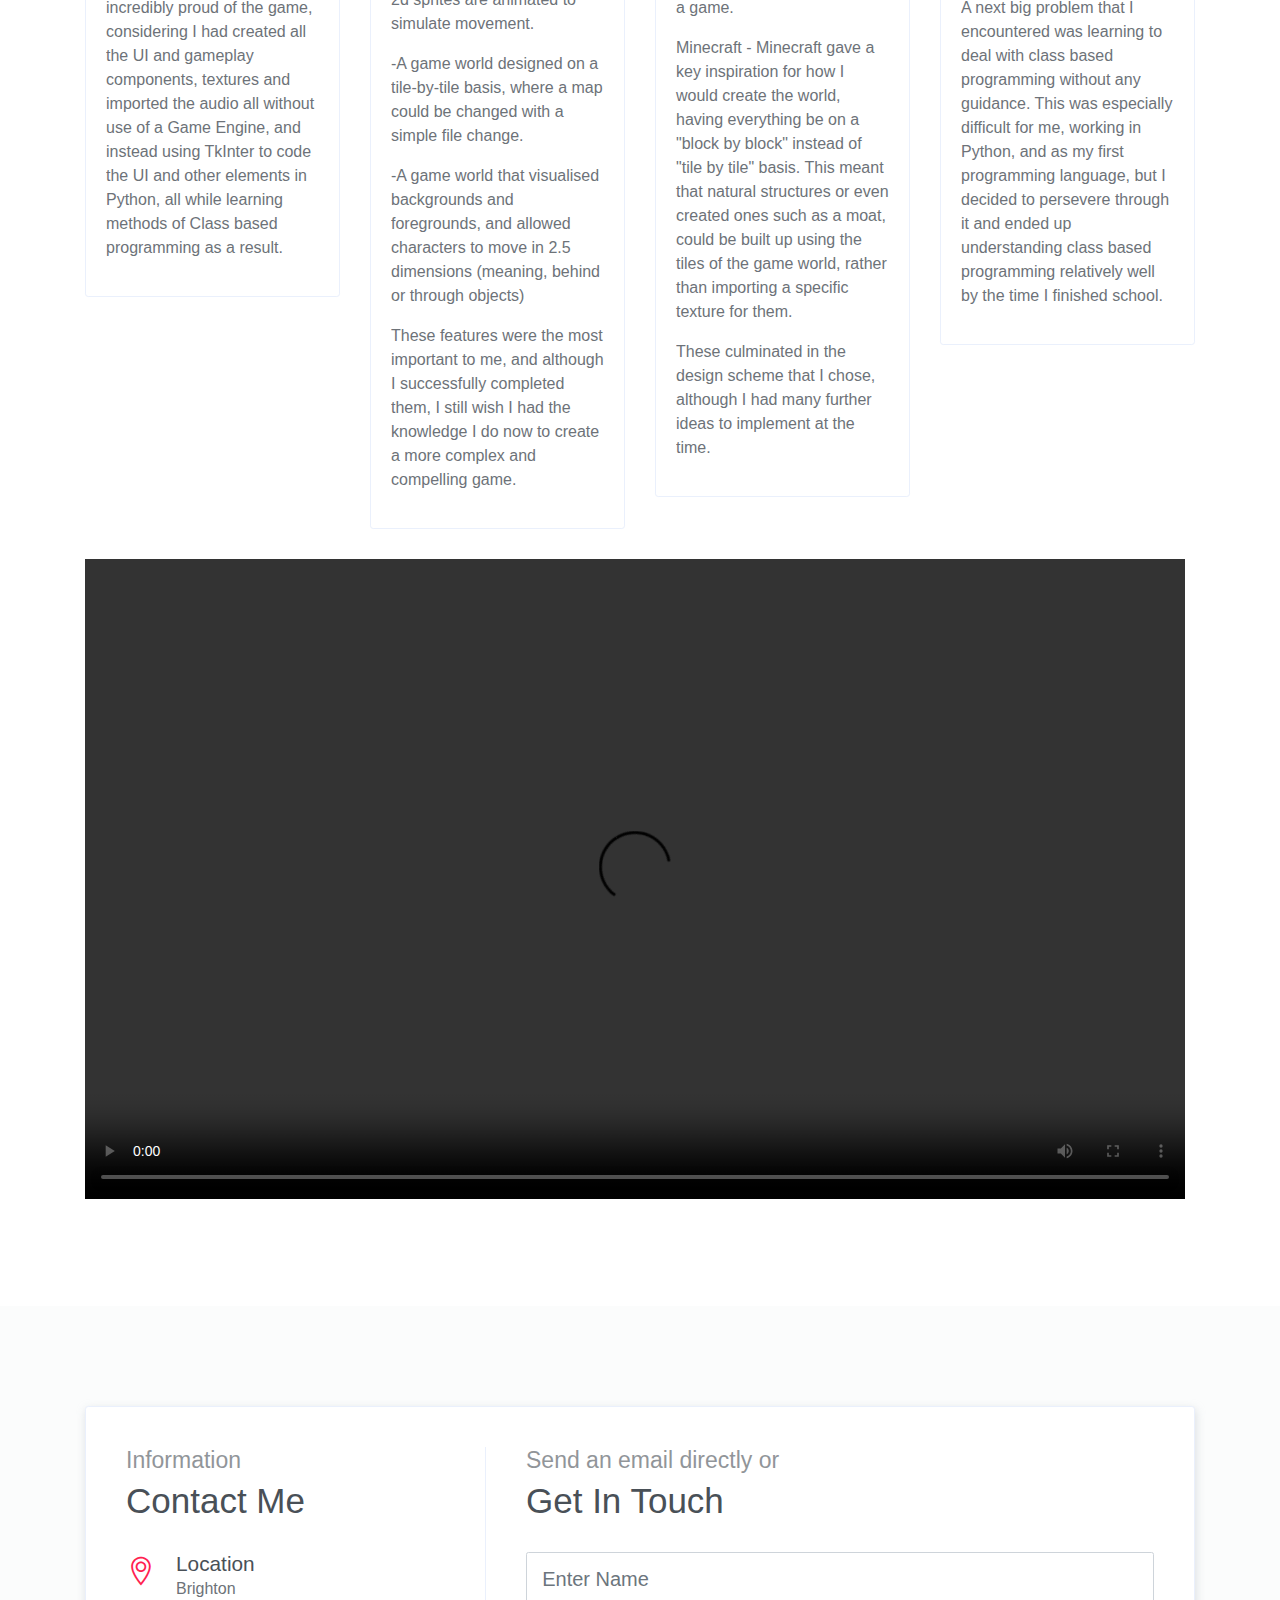
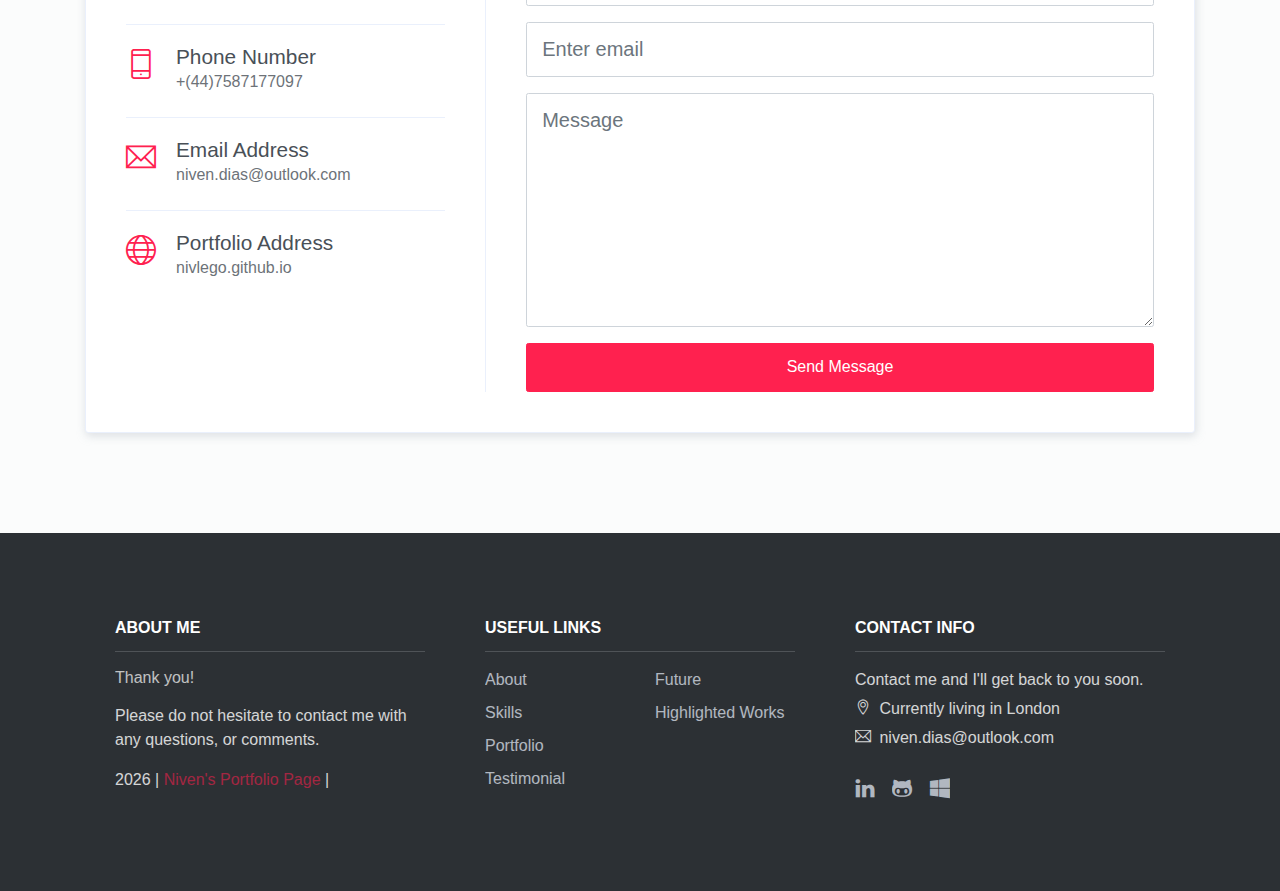
==== commit 165dac05: "Hopefully correct update" ====
--- a/ALevelAndTycoon.html
+++ b/ALevelAndTycoon.html
@@ -61,7 +61,7 @@
     </nav>
     <!-- End Of Page Navigation -->
 
-    <!-- Page Header -- background: url(../imgs/backgroundPortfolio.png) no-repeat center center fixed; -->
+    
     <header class="header">
         <video autoplay muted loop plays-inline class = "background-clip"> <!-- muted is a tag to add-->
             <source src ="assets/videos/TycoonAndAlevel.mp4" type = "video/mp4">
@@ -191,7 +191,7 @@
             <div class="col-sm-4 col-md-3">
                 <div class="card mb-4">
                     <div class="card-body" >
-                        <h2 class="mb-4"><i class="ti-gallery text-primary"></i></h2>
+                        <h2 class="mb-4"><i class="ti-eye text-primary"></i></h2>
                         <h6 class="card-title">Problems that arose</h6>
                         <p>The biggest problem was that I had never seriously coded before starting this project, and unfortunately, I had two computer science teachers which switched out part way through each year.
                         </p><p>As a result, I ended up creating this with very little guidance, and without much outside help aside from a few youtube tutorials which I discovered towards the end of the project. </p>
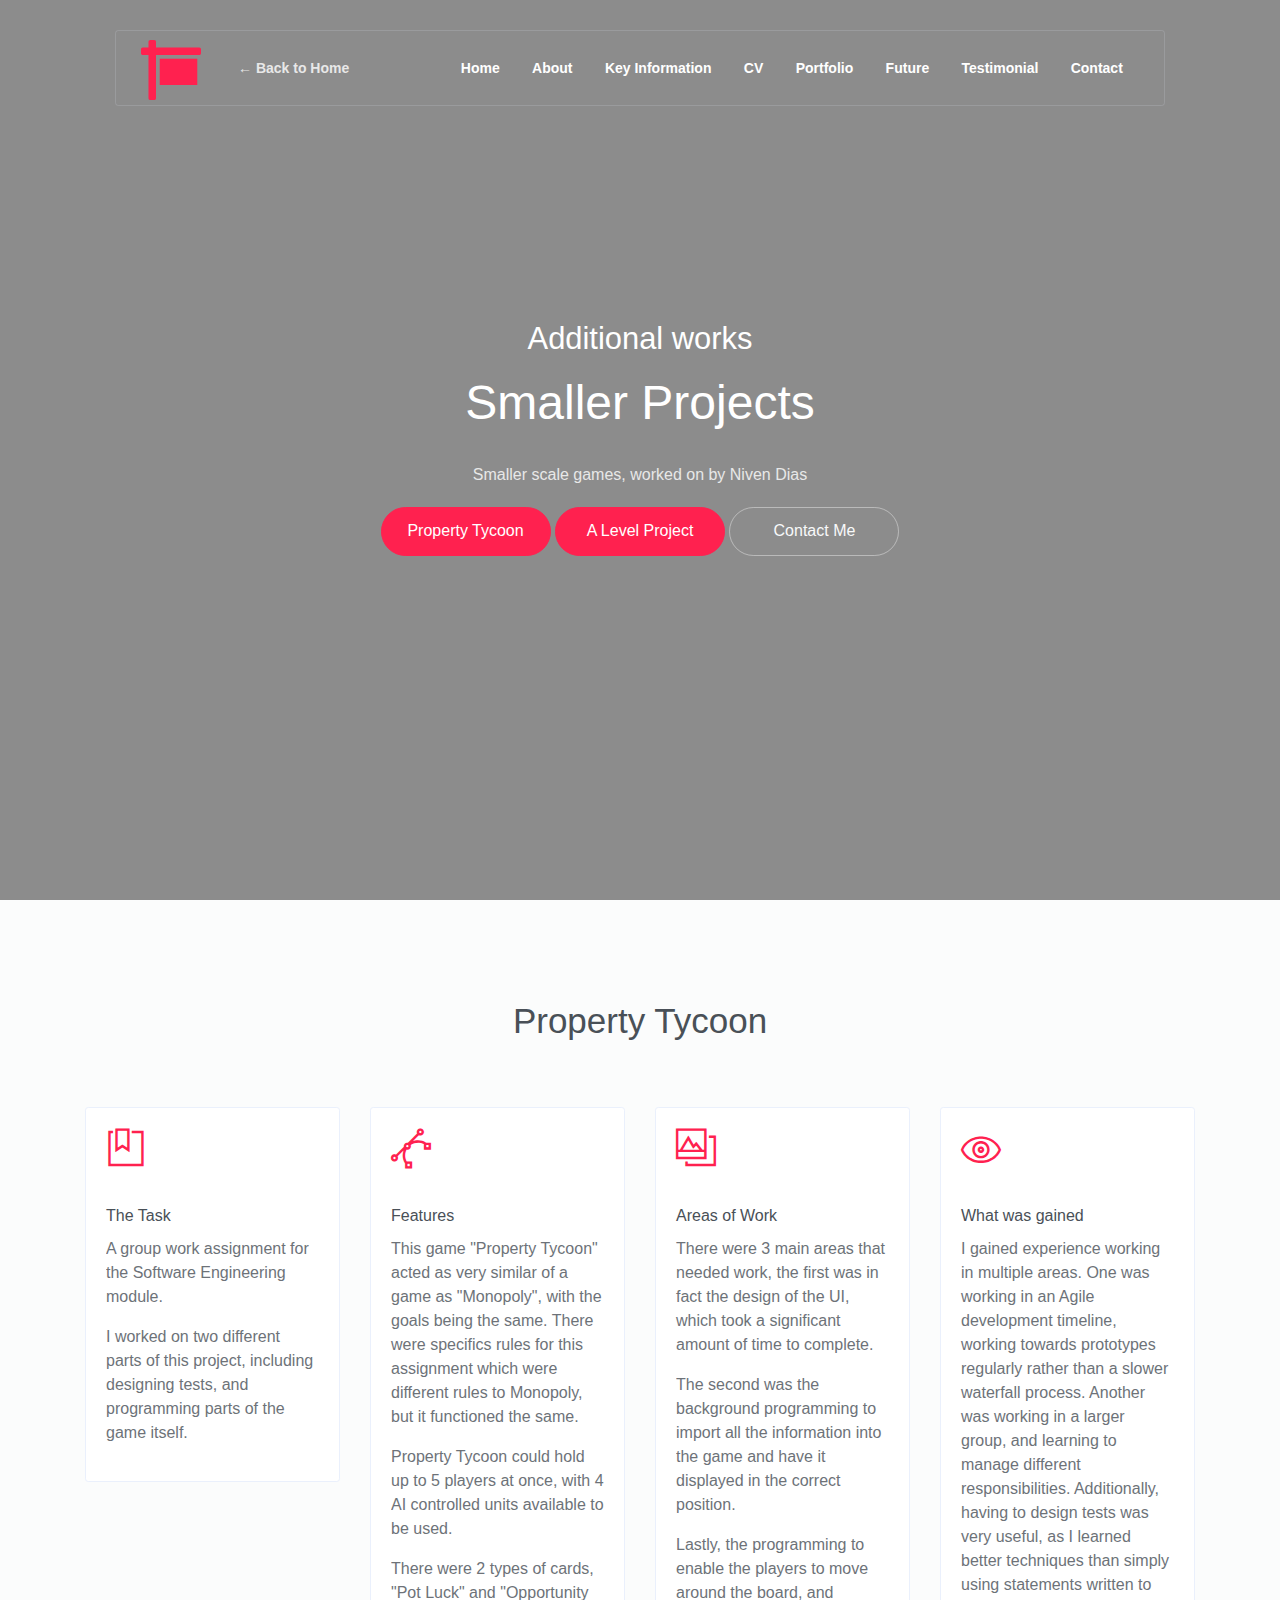
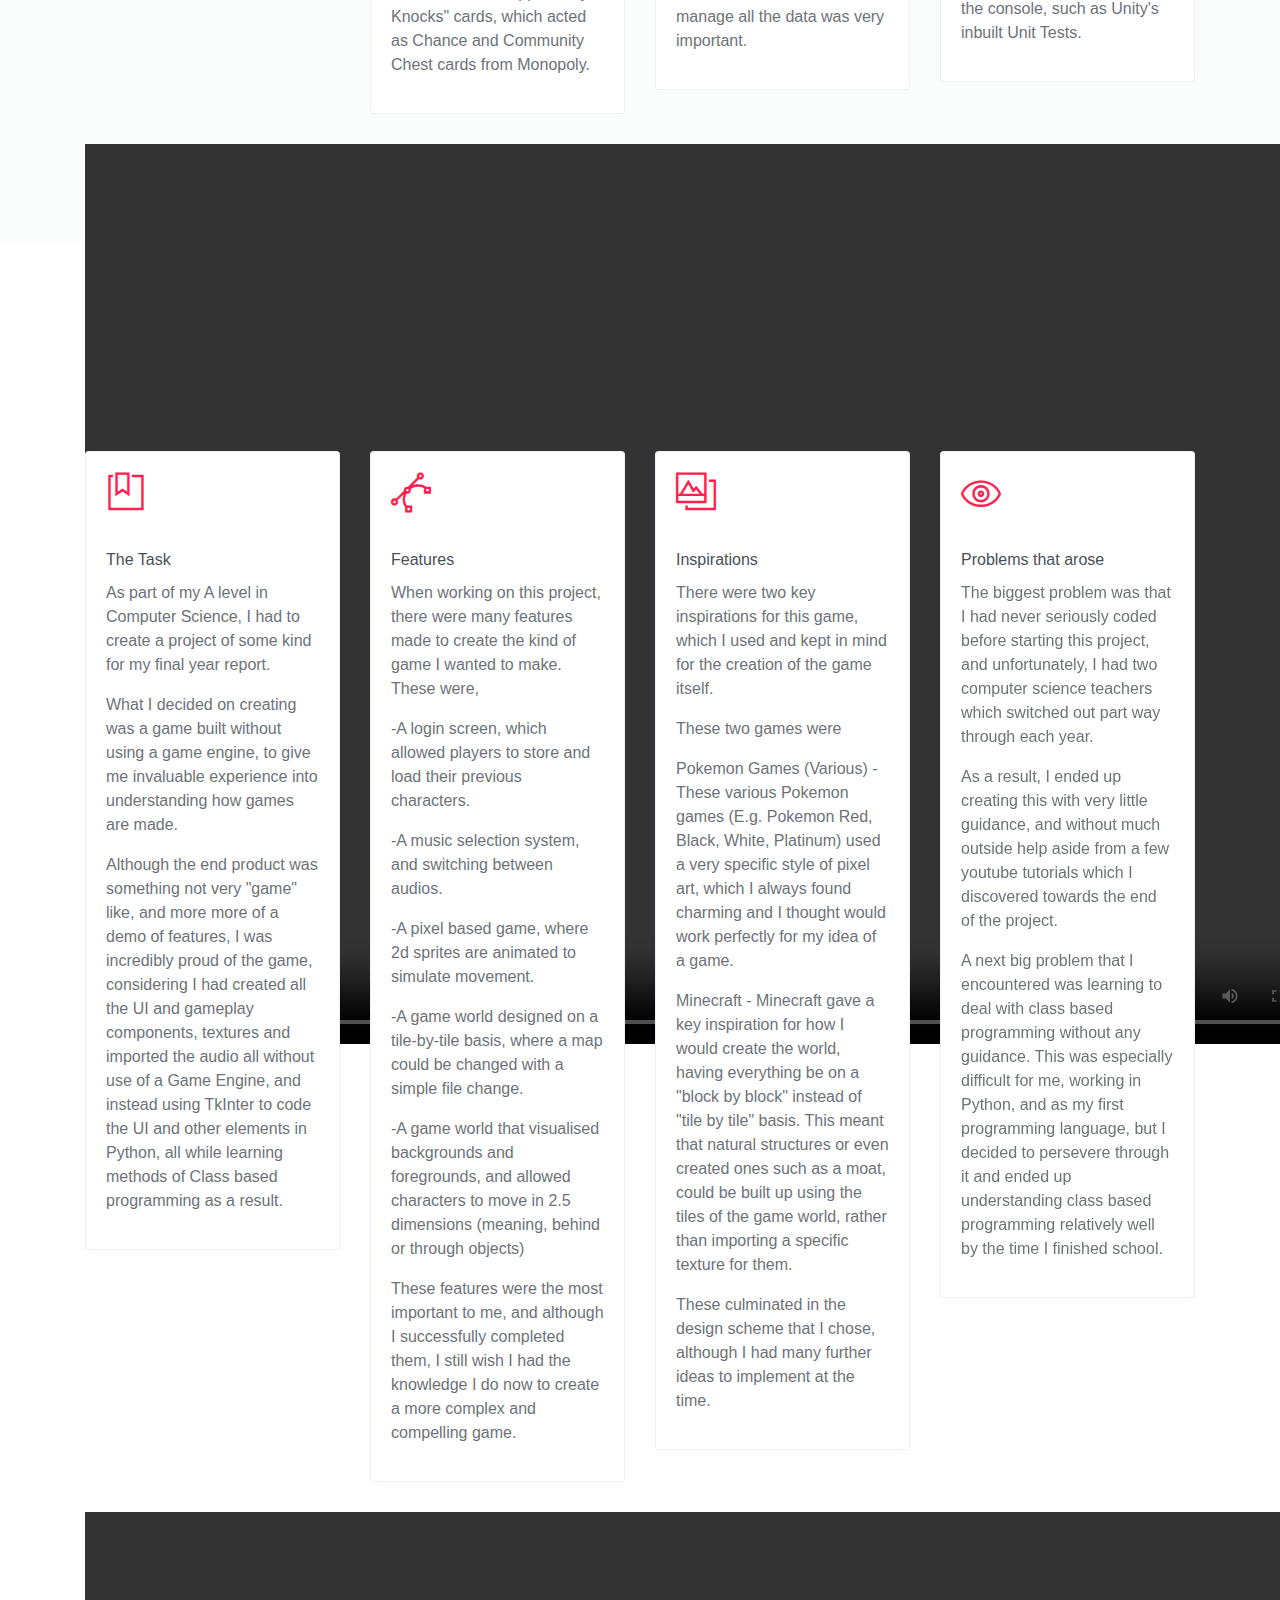
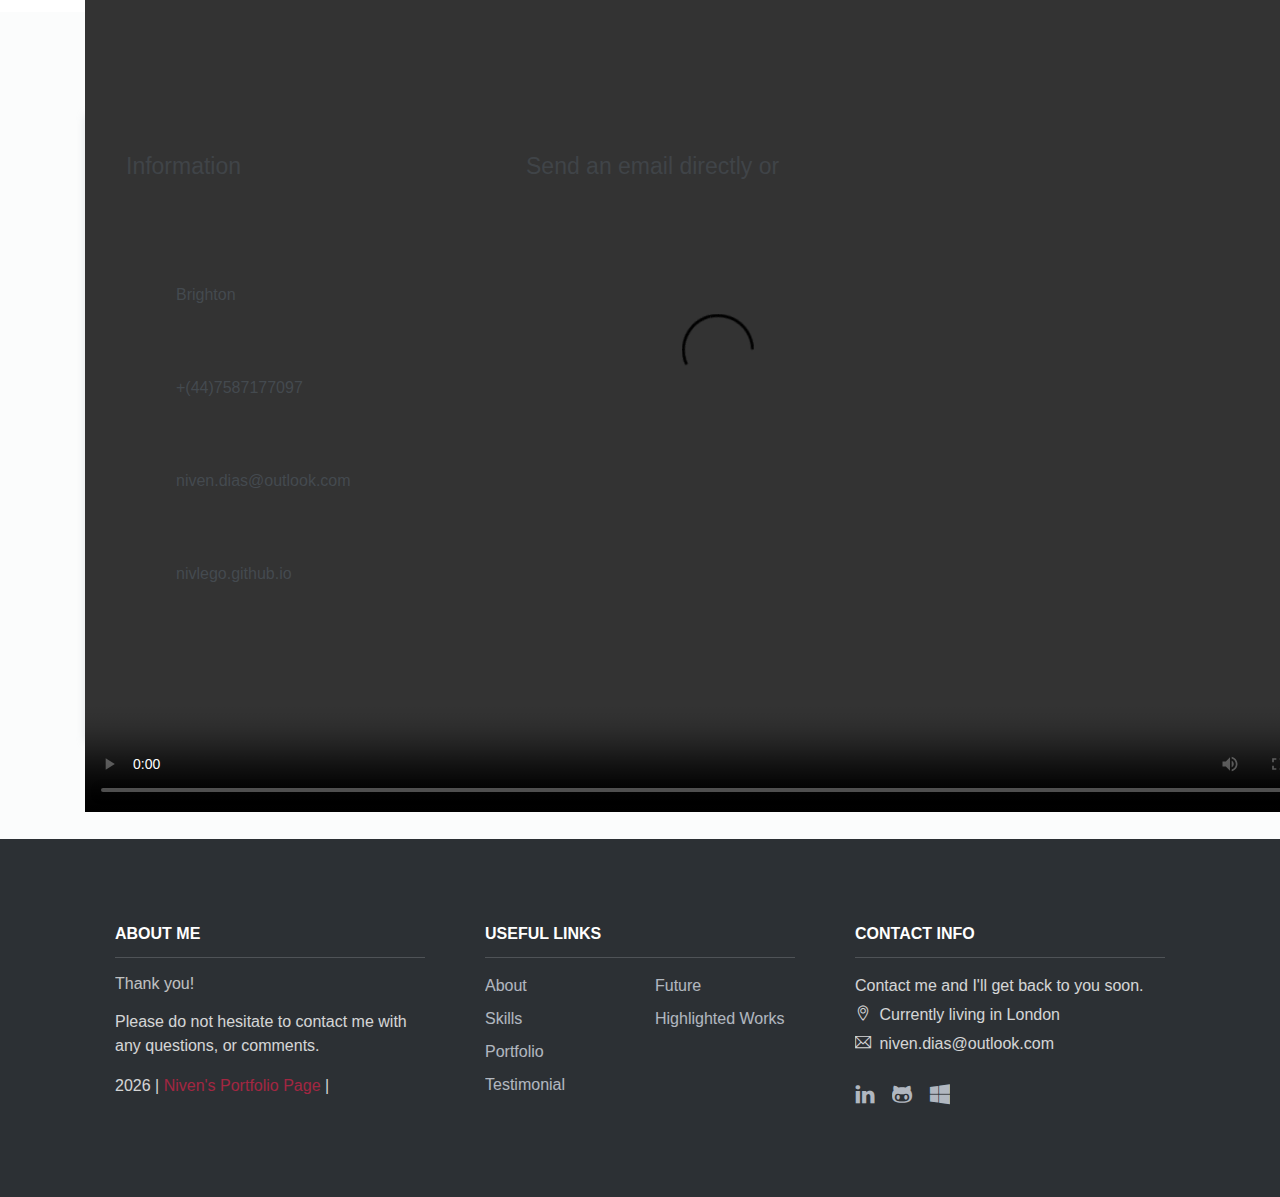
==== commit 5e8f7f4e: "Add files via upload" ====
--- a/ALevelAndTycoon.html
+++ b/ALevelAndTycoon.html
@@ -65,6 +65,14 @@
     <header class="header">
         <video autoplay muted loop plays-inline class = "background-clip"> <!-- muted is a tag to add-->
             <source src ="assets/videos/TycoonAndAlevel.mp4" type = "video/mp4">
+            <style>
+                video {
+                    height: 100vh;
+                    width: 100%;
+                    object-fit: fill; 
+                    position: absolute;
+                }
+            </style>
         </video>
 
         <div class="overlay">
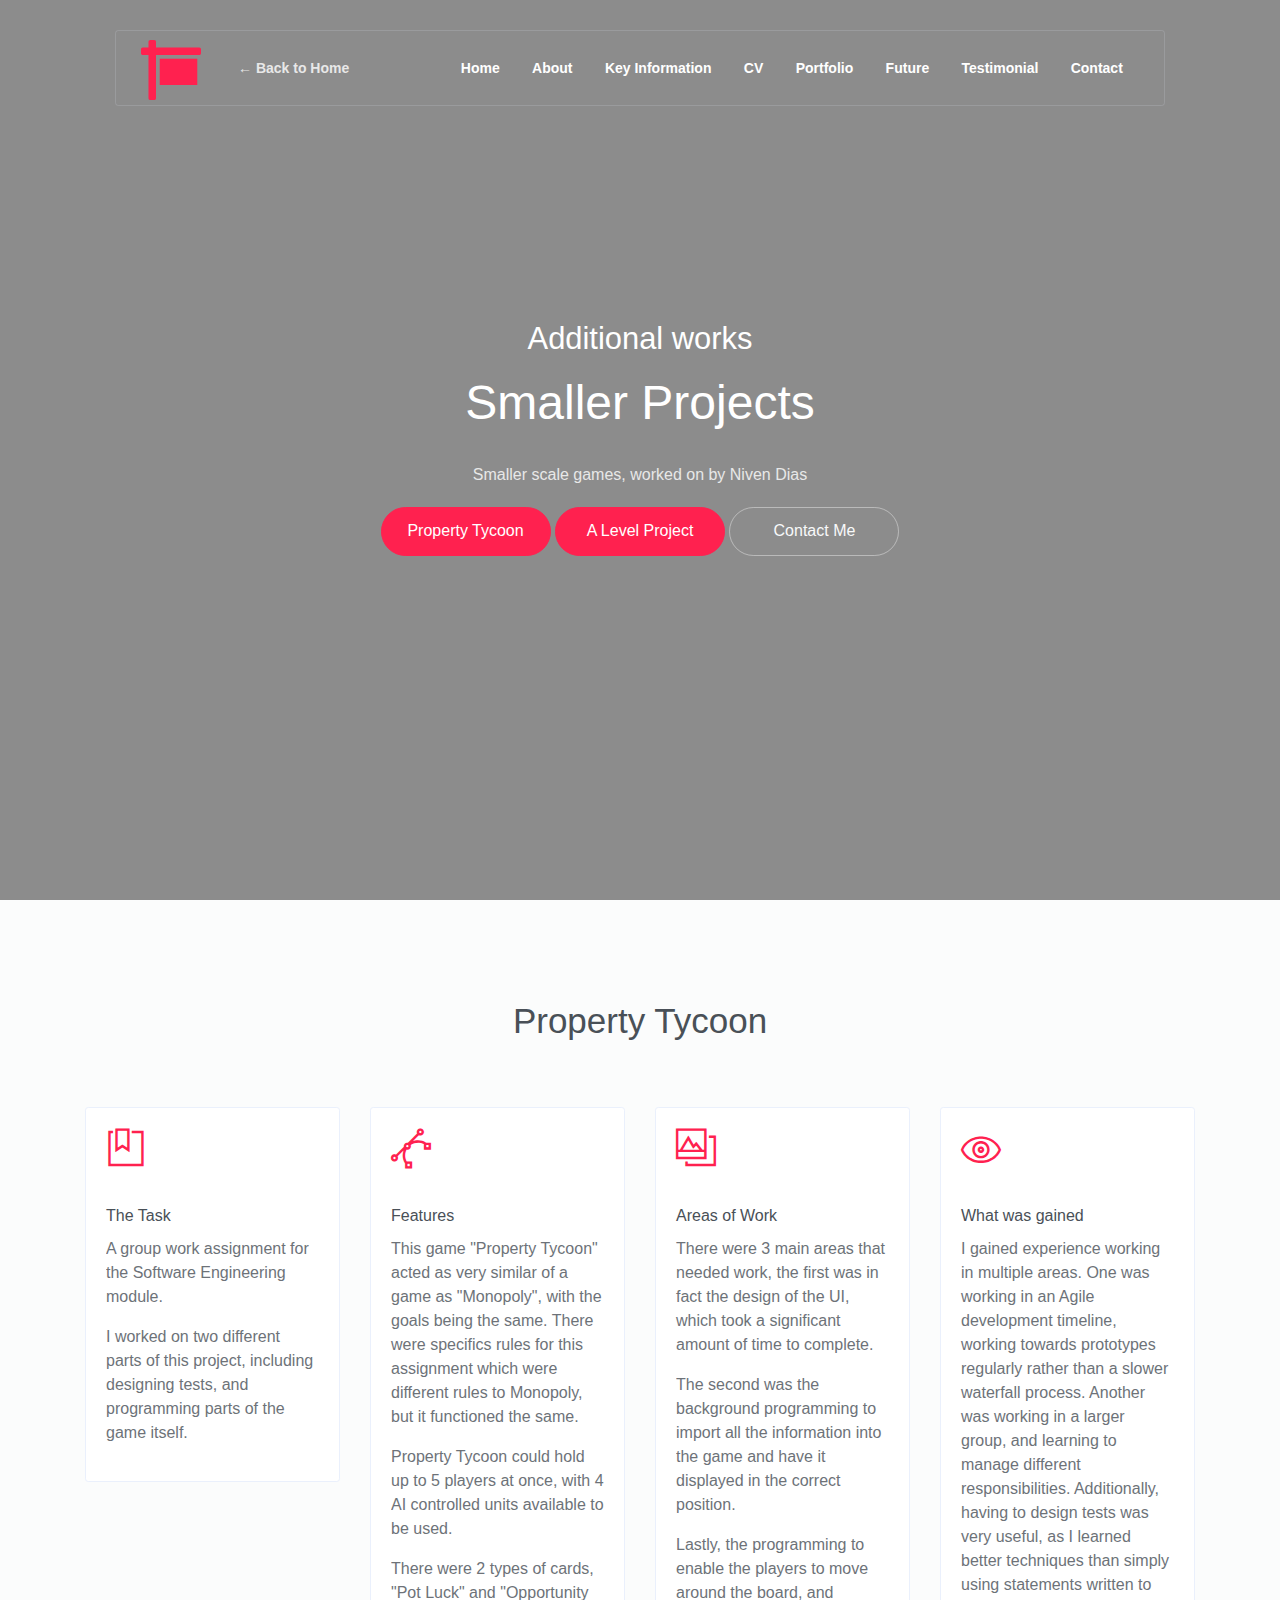
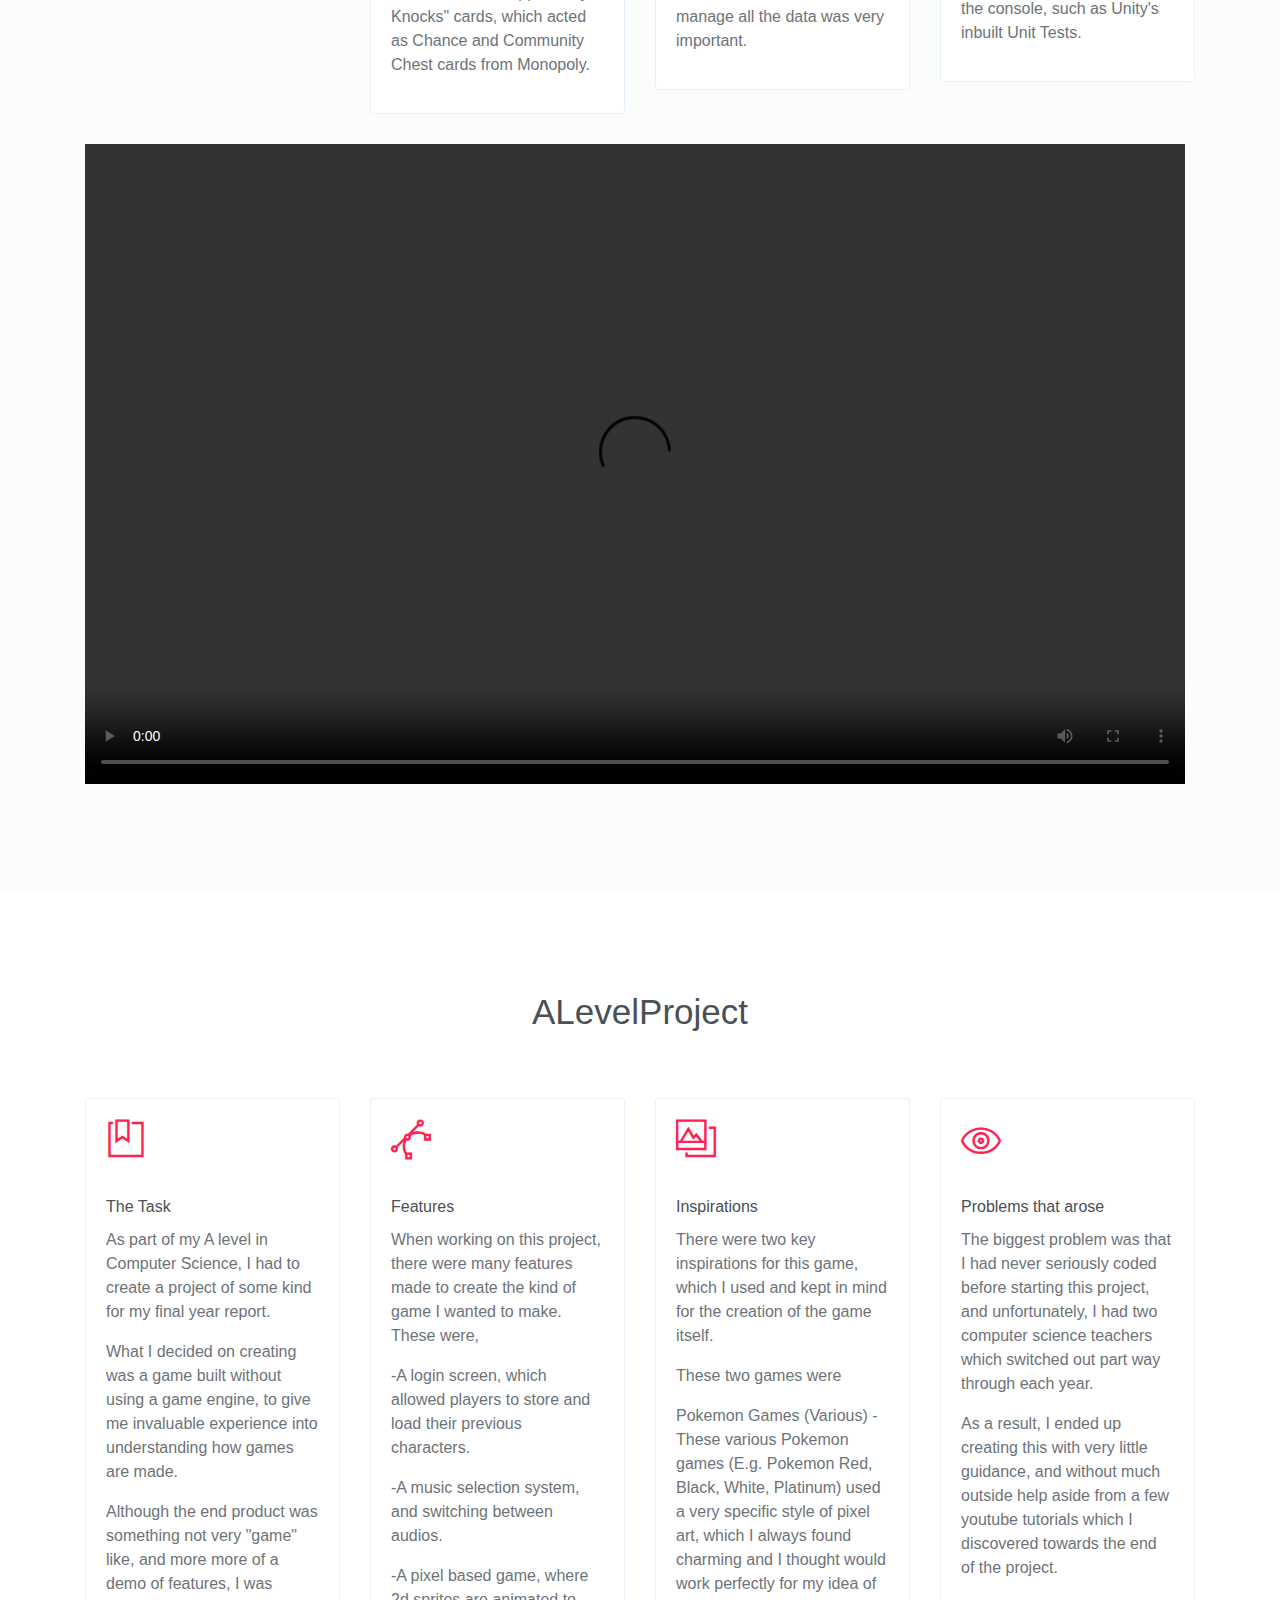
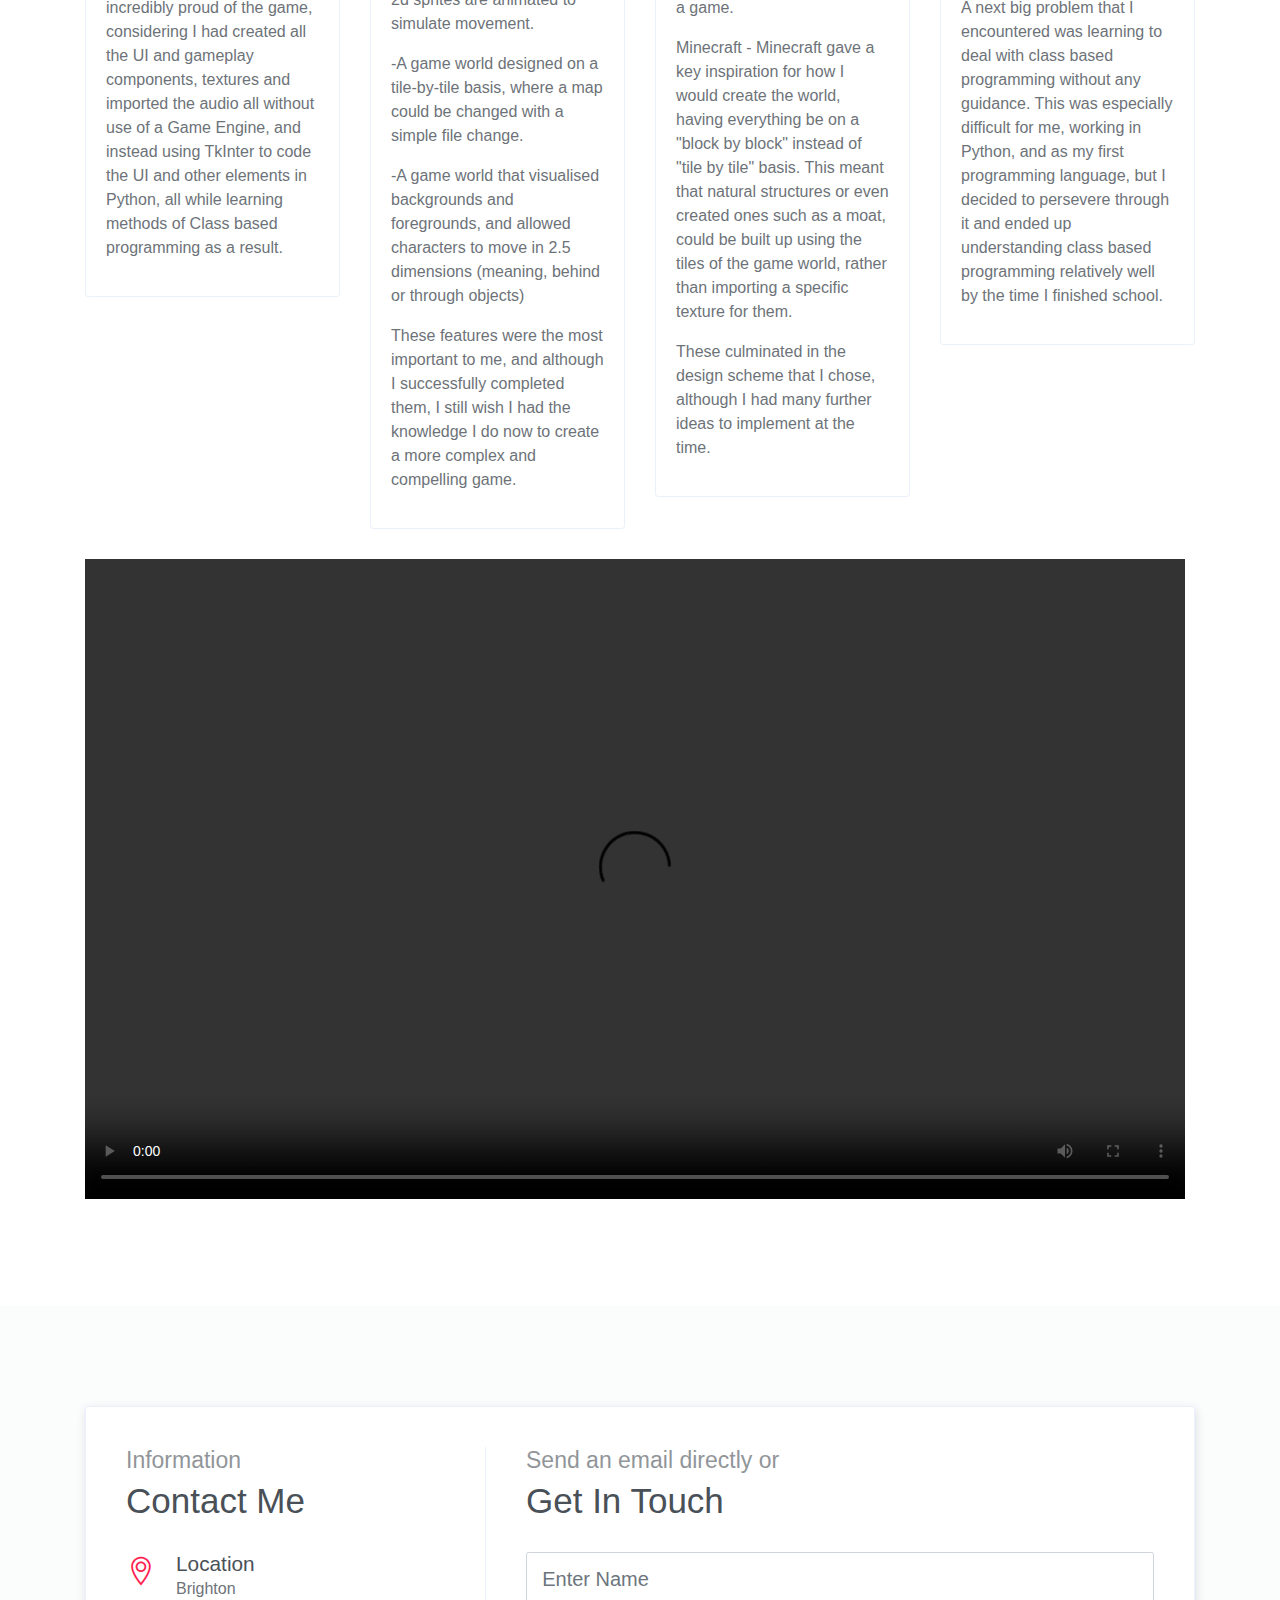
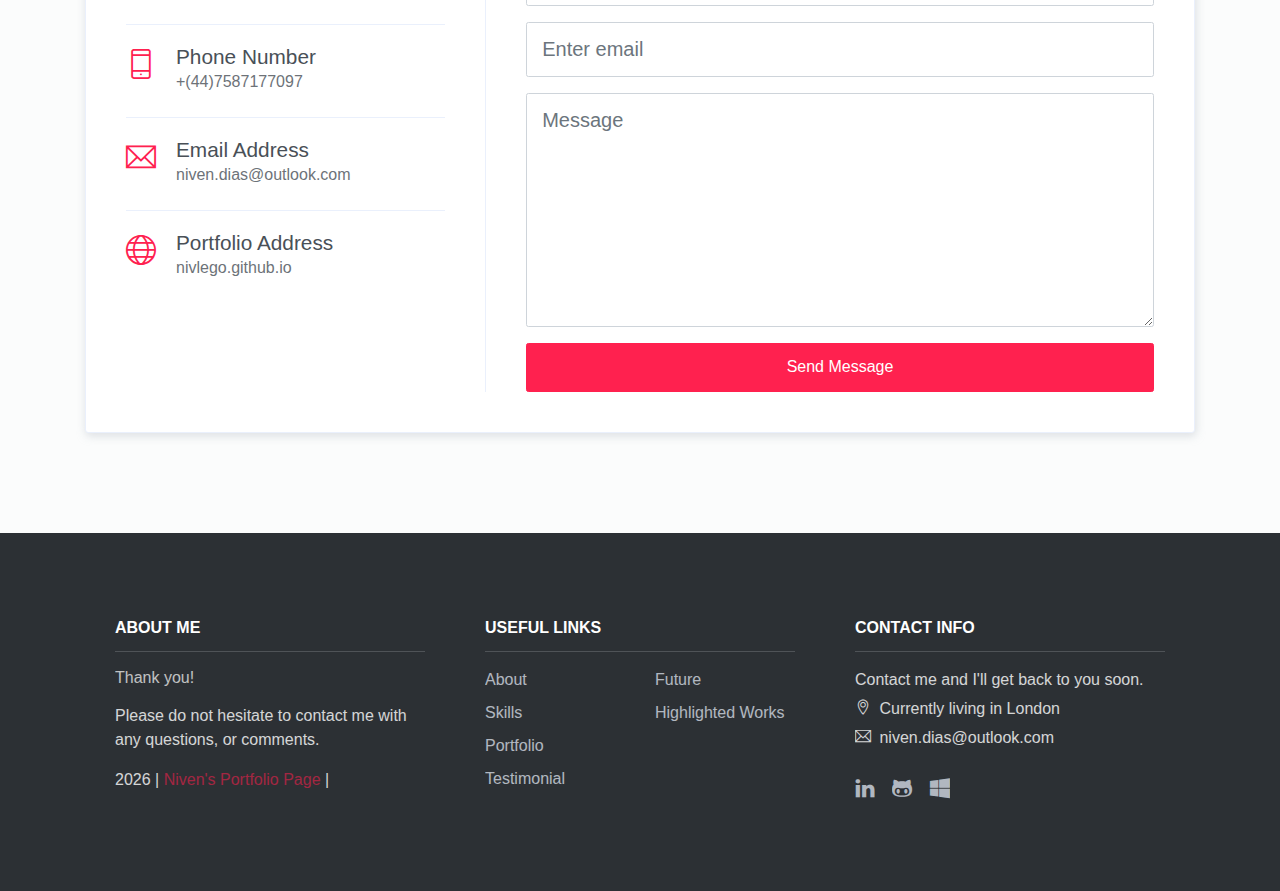
==== commit 313ae4d5: "Add files via upload" ====
--- a/ALevelAndTycoon.html
+++ b/ALevelAndTycoon.html
@@ -66,7 +66,7 @@
         <video autoplay muted loop plays-inline class = "background-clip"> <!-- muted is a tag to add-->
             <source src ="assets/videos/TycoonAndAlevel.mp4" type = "video/mp4">
             <style>
-                video {
+                .background-clip {
                     height: 100vh;
                     width: 100%;
                     object-fit: fill; 
